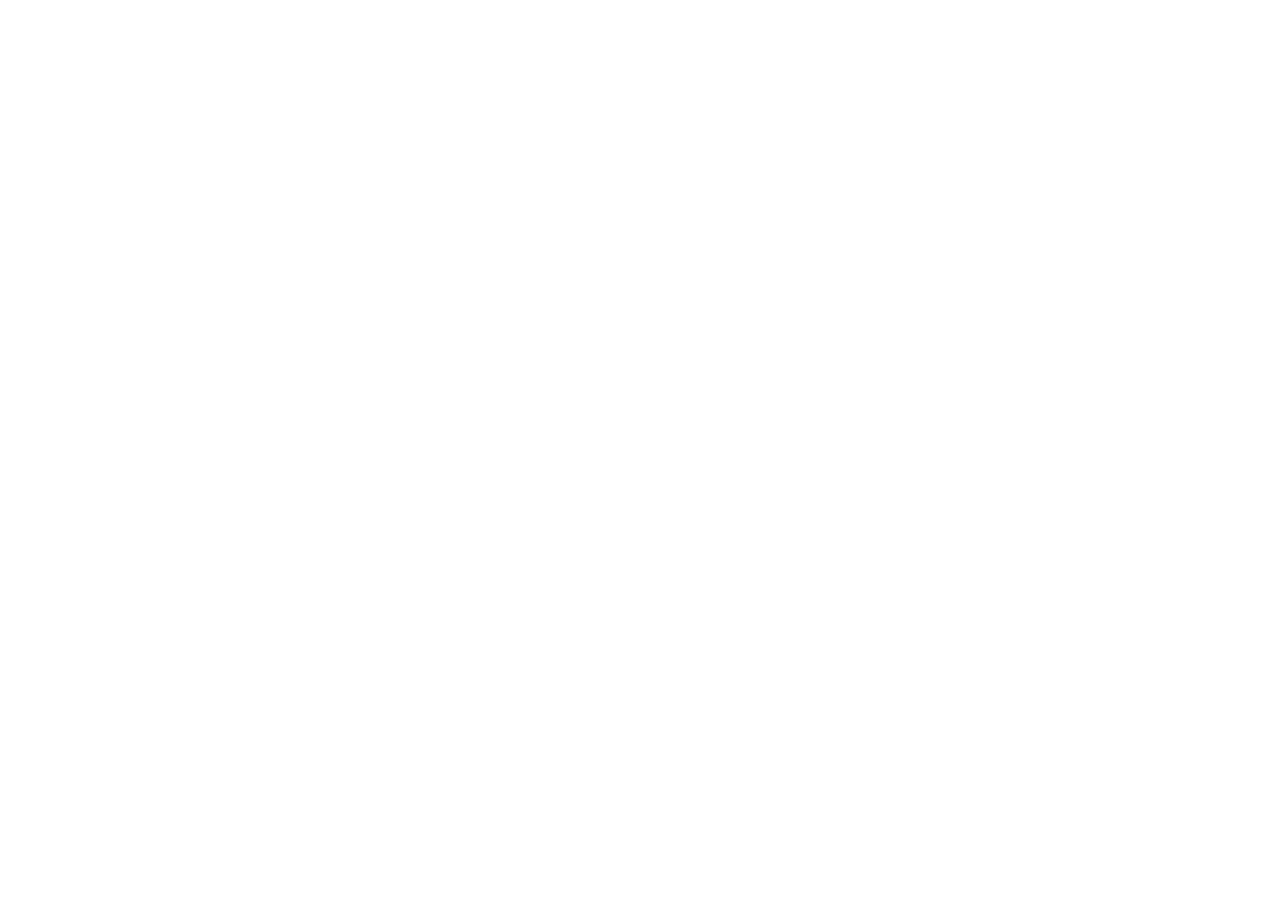
==== index.html @ fbf75b80 "google-search" ====
<!DOCTYPE HTML>
<html lang="en-US">
<head>
	<meta charset="UTF-8">
	<title></title>
</head>
<body>
	<div>
		<script>
  (function() {
    var cx = '001359933259954493681:gmsqgvmdep8';
    var gcse = document.createElement('script');
    gcse.type = 'text/javascript';
    gcse.async = true;
    gcse.src = (document.location.protocol == 'https:' ? 'https:' : 'http:') +
        '//www.google.com/cse/cse.js?cx=' + cx;
    var s = document.getElementsByTagName('script')[0];
    s.parentNode.insertBefore(gcse, s);
  })();
</script>
<gcse:search></gcse:search>
	</div>
</body>
</html>
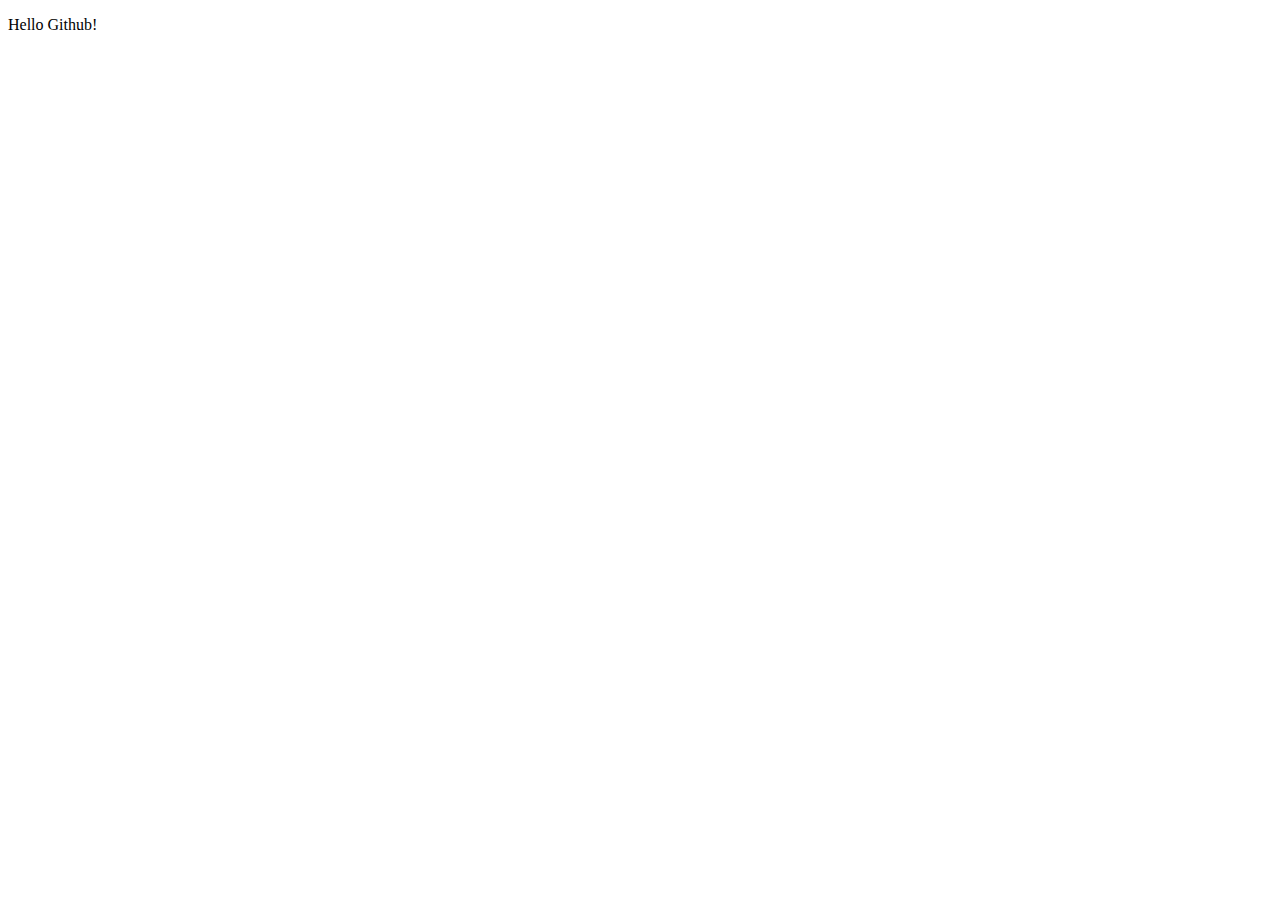
==== commit 23413a66: "Hello Github" ====
--- a/index.html
+++ b/index.html
@@ -20,5 +20,8 @@
 </script>
 <gcse:search></gcse:search>
 	</div>
+	<p>
+		Hello Github!
+	</p>
 </body>
 </html>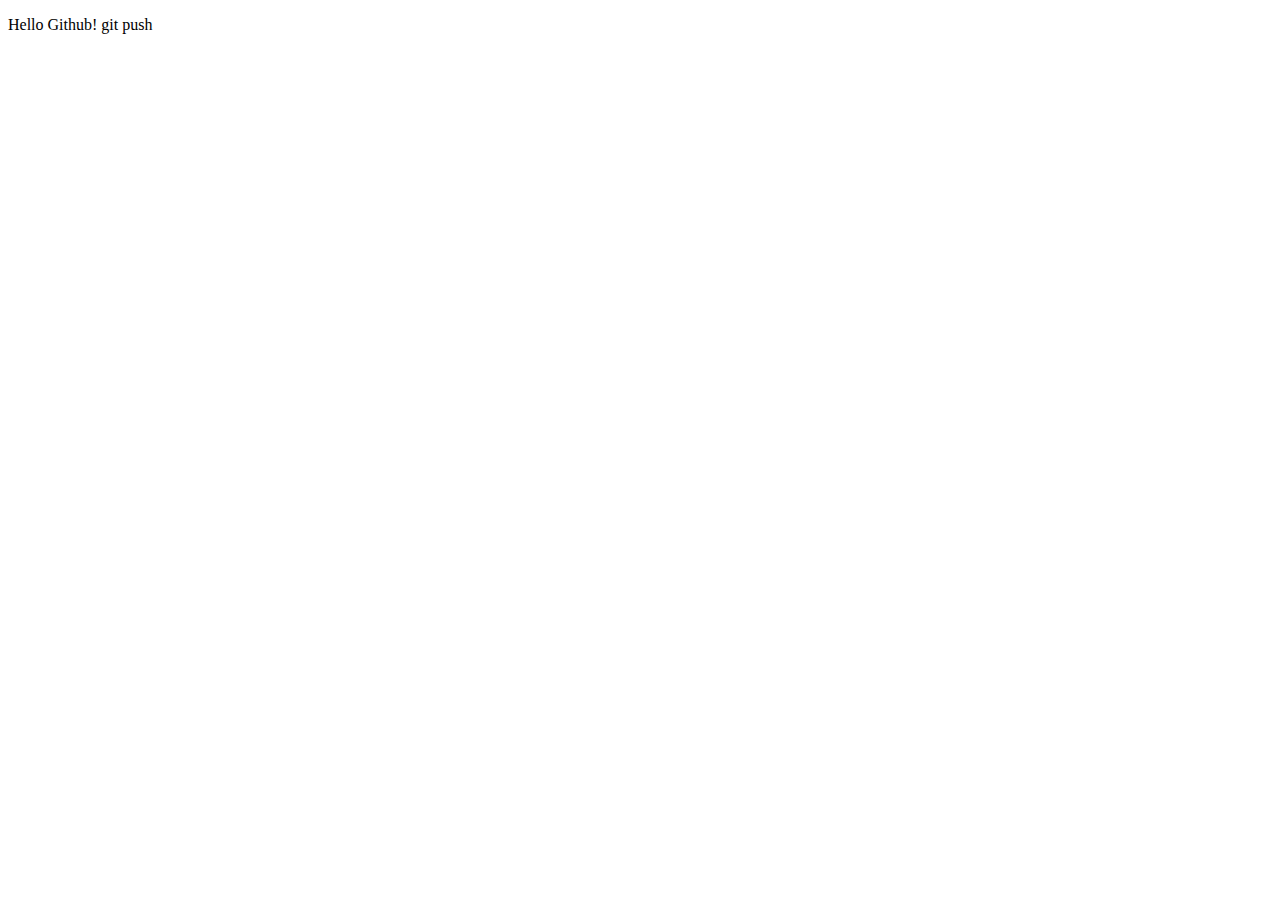
==== commit 53306f46: "git push" ====
--- a/index.html
+++ b/index.html
@@ -7,21 +7,22 @@
 <body>
 	<div>
 		<script>
-  (function() {
-    var cx = '001359933259954493681:gmsqgvmdep8';
-    var gcse = document.createElement('script');
-    gcse.type = 'text/javascript';
-    gcse.async = true;
-    gcse.src = (document.location.protocol == 'https:' ? 'https:' : 'http:') +
-        '//www.google.com/cse/cse.js?cx=' + cx;
-    var s = document.getElementsByTagName('script')[0];
-    s.parentNode.insertBefore(gcse, s);
-  })();
-</script>
-<gcse:search></gcse:search>
+		  (function() {
+		    var cx = '001359933259954493681:gmsqgvmdep8';
+		    var gcse = document.createElement('script');
+		    gcse.type = 'text/javascript';
+		    gcse.async = true;
+		    gcse.src = (document.location.protocol == 'https:' ? 'https:' : 'http:') +
+		        '//www.google.com/cse/cse.js?cx=' + cx;
+		    var s = document.getElementsByTagName('script')[0];
+		    s.parentNode.insertBefore(gcse, s);
+		  })();
+		</script>
+		<gcse:search></gcse:search>
 	</div>
 	<p>
 		Hello Github!
+		git push
 	</p>
 </body>
 </html>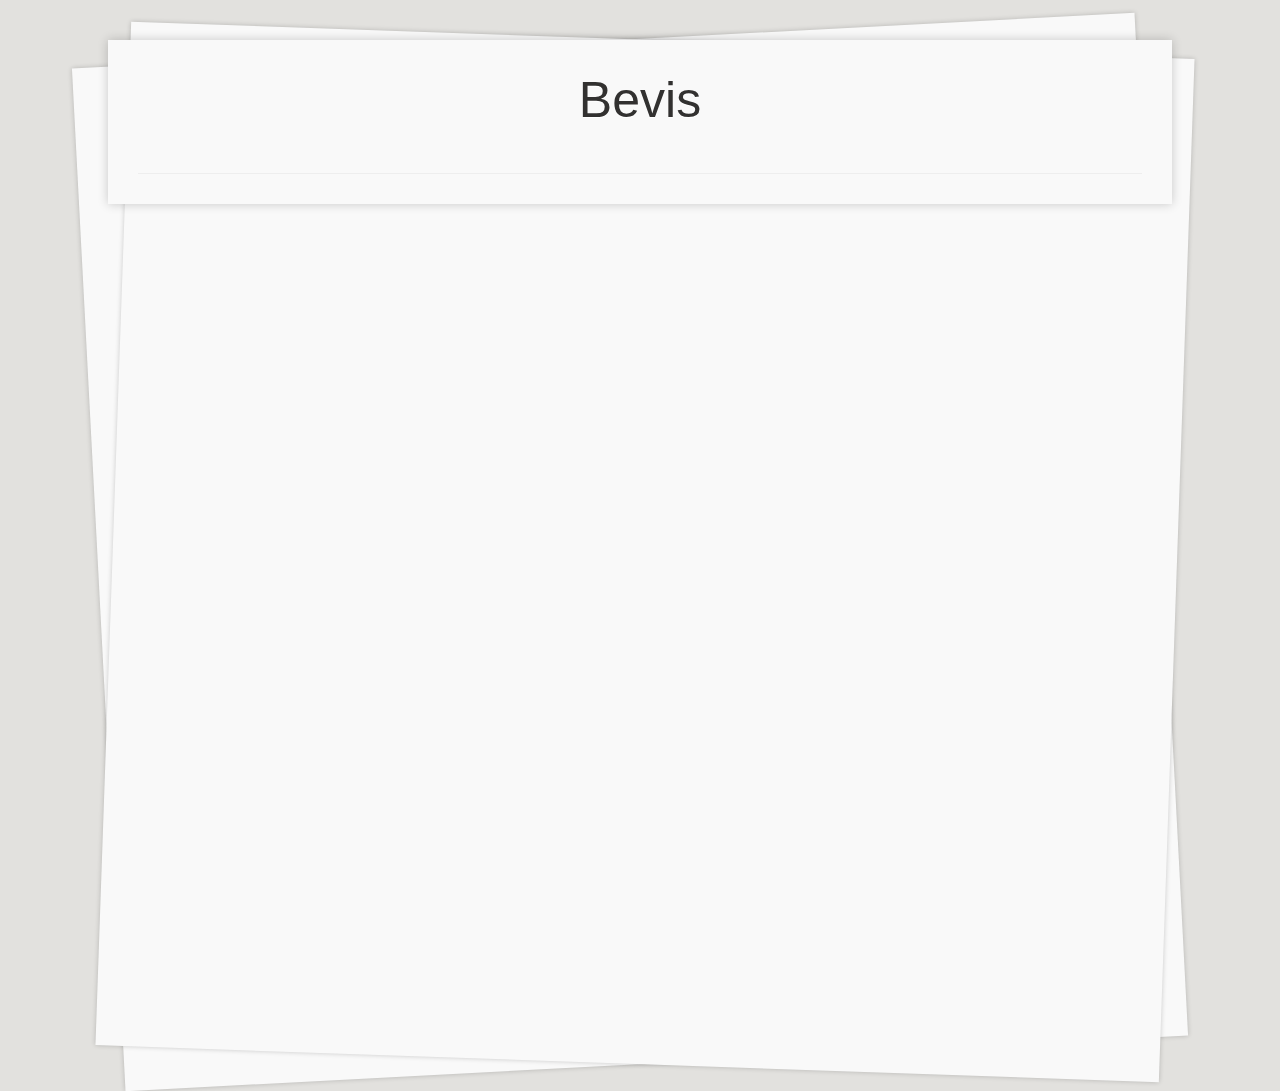
==== commit 3daf7ec2: "blog 1.0" ====
--- a/index.html
+++ b/index.html
@@ -2,27 +2,45 @@
 <html lang="en-US">
 <head>
 	<meta charset="UTF-8">
-	<title></title>
+	<!-- Author: BevisZheng -->
+	<meta name="author" content="BevisZheng">
+	<meta name="renderer" content="webkit">
+	<title>BevisZheng-少年不也来一发吗</title>
+	<meta name="description" content="BevisZheng's Blog">
+	<meta name="viewport" content="width=device-width, initial-scale=1.0, minimum-scale=1.0">
+	<link rel="stylesheet" href="css/global.css" type="text/css">
 </head>
 <body>
-	<div>
+	<div class="wrap">
+		<div id="papera" style="height: 1024px;"></div>
+		<div id="paperb" style="height: 1024px;"></div>
+		<!-- blog wrap-->
+		<div class="contentwrap">
+			<header class="tophead">
+				<h1>
+					<a href="index.html" title="首页">
+						<span data-hover="Bevis">
+							Bevis
+						</span>
+					</a>
+				</h1>
+			</header>
+		</div>
+	</div>
+	<!--<div>
 		<script>
 		  (function() {
 		    var cx = '001359933259954493681:gmsqgvmdep8';
 		    var gcse = document.createElement('script');
 		    gcse.type = 'text/javascript';
 		    gcse.async = true;
-		    gcse.src = (document.location.protocol == 'https:' ? 'https:' : 'http:') +
+		    gcse.src = (document.location.protocol == 'https:' ? 'https:' : 'https:') +
 		        '//www.google.com/cse/cse.js?cx=' + cx;
 		    var s = document.getElementsByTagName('script')[0];
 		    s.parentNode.insertBefore(gcse, s);
 		  })();
 		</script>
 		<gcse:search></gcse:search>
-	</div>
-	<p>
-		Hello Github!
-		git push
-	</p>
+	</div>-->
 </body>
 </html>--- a/css/global.css
+++ b/css/global.css
@@ -0,0 +1,125 @@
+/* 重置浏览器CSS */
+html{color:#000;}
+body,div,dl,dt,dd,ul,ol,li,h1,h2,h3,h4,h5,h6,pre,code,form,fieldset,legend,input,textarea,p,blockquote,th,td,hr,button,article,aside,details,figcaption,figure,footer,header,hgroup,menu,nav,section{margin:0;padding:0;}
+article,aside,details,figcaption,figure,footer,header,hgroup,menu,nav,section{display:block;}
+body,button,input,select,textarea{font-size:12px/1.5;}
+input,select,textarea{font-size:100%;}
+table{border-collapse:collapse;border-spacing:0;}
+th{text-align:inherit;}
+fieldset,img,a img{border:0;}
+iframe{display:block;}
+abbr,acronym{border:0;font-variant:normal;}
+del{text-decoration:line-through;}
+address,caption,cite,code,dfn,em,th,var {font-style:normal;font-weight:500;}
+ol,ul {list-style:none;}
+caption,th{text-align:left;}
+h1,h2,h3,h4,h5,h6{font-size:100%;font-weight:500;}
+q:before,q:after {content:'';}
+sup{vertical-align:text-top;}
+sub{vertical-align:text-bottom;}
+*:after,
+*::before {
+    -webkit-box-sizing: border-box;
+    -moz-box-sizing: border-box;
+    box-sizing: border-box;
+}
+
+.clearfix:after {visibility:hidden;display:block;font-size:0;content:" ";clear:both;height:0;}
+.clearfix{zoom:1;}
+body .hide{display:none;}
+.left,.right{display:inline;}
+.left{float:left;}
+.right{float:right;}
+
+a{color: #111; text-decoration: none;}
+/* layout css */
+body{
+	background-color: #e2e1de;
+}
+.wrap{
+	margin: 0 auto;
+	width: 1064px;
+	padding: 40px 0 60px;
+}
+#papera, #paperb,.contentwrap{
+	background-color: #F9F9F9;
+}
+#papera, #paperb{
+	width: 1064px;
+	max-height: 1024px; /*防止撑太开*/
+	position: absolute;
+	box-shadow: 0 0 5px rgba(0, 0, 0, 0.2);
+	-webkit-box-shadow: 0 0 5px rgba(0, 0, 0, 0.2);
+	-moz-box-shadow: 0 0 5px rgba(0, 0, 0, 0.2);
+	-ms-box-shadow: 0 0 5px rgba(0, 0, 0, 0.2);
+	-o-box-shadow: 0 0 5px rgba(0, 0, 0, 0.2);
+}
+#papera{
+	margin-left: -10px;
+	-webkit-transform: rotate(-3deg);
+	   -moz-transform: rotate(-3deg);
+	    -ms-transform: rotate(-3deg);
+	     -o-transform: rotate(-3deg);
+	        transform: rotate(-3deg);
+	z-index: -2;
+}
+#paperb{
+	margin-left: 5px;
+	-webkit-transform: rotate(2deg);
+	   -moz-transform: rotate(2deg);
+	    -ms-transform: rotate(2deg);
+	     -o-transform: rotate(2deg);
+	        transform: rotate(2deg);
+	z-index: -1;
+}
+.contentwrap{
+	width: 1004px;
+	padding: 30px;
+	box-shadow: 0 0 5px rgba(0, 0, 10, 0.2);
+	-webkit-box-shadow: 0 0 10px rgba(0, 0, 0, 0.2);
+	-moz-box-shadow: 0 0 10px rgba(0, 0, 0, 0.2);
+	-ms-box-shadow: 0 0 10px rgba(0, 0, 0, 0.2);
+	-o-box-shadow: 0 0 10px rgba(0, 0, 0, 0.2); 
+}
+
+/* tophead css */
+.tophead{
+	padding-bottom: 30px;
+	text-align: center;
+	border-bottom: 1px solid #eee;
+	text-shadow: 0 1px 0 #fff;
+}
+.tophead h1{
+	font: 50px/1.2em "Hiragino Sans GB","Microsoft YaHei",\5FAE\8F6F\96C5\9ED1,tahoma,arial,simsun,\5B8B\4F53;
+}
+.tophead h1 a{
+	display: inline-block;
+	color: #323130;
+	overflow: hidden;
+}
+.tophead h1 a span{
+	position: relative;
+	display: inline-block;
+	-webkit-transition: -webkit-transform 0.3s;
+	   -moz-transition: -moz-transform 0.3s;
+	    -ms-transition: -ms-transform 0.3s;
+	     -o-transition: -o-transform 0.3s;
+	        transition: transform 0.3s;
+}
+.tophead h1 a:hover,.tophead h1 a:focus{
+	background-color: #fff;
+	border-bottom:1px solid #e4e0da;
+}
+.tophead h1 a:hover span,.tophead h1 a:focus span{
+	-webkit-transform: translateY(-100%);
+	-moz-transform: translateY(-100%);
+	transform: translateY(-100%);
+}
+.tophead h1 a span::before{
+	position: absolute;
+	top: 100%;
+	content: attr(data-hover);
+	-webkit-transform: translate3d(0,0,0);
+	-moz-transform: translate3d(0,0,0);
+	transform: translate3d(0,0,0);
+}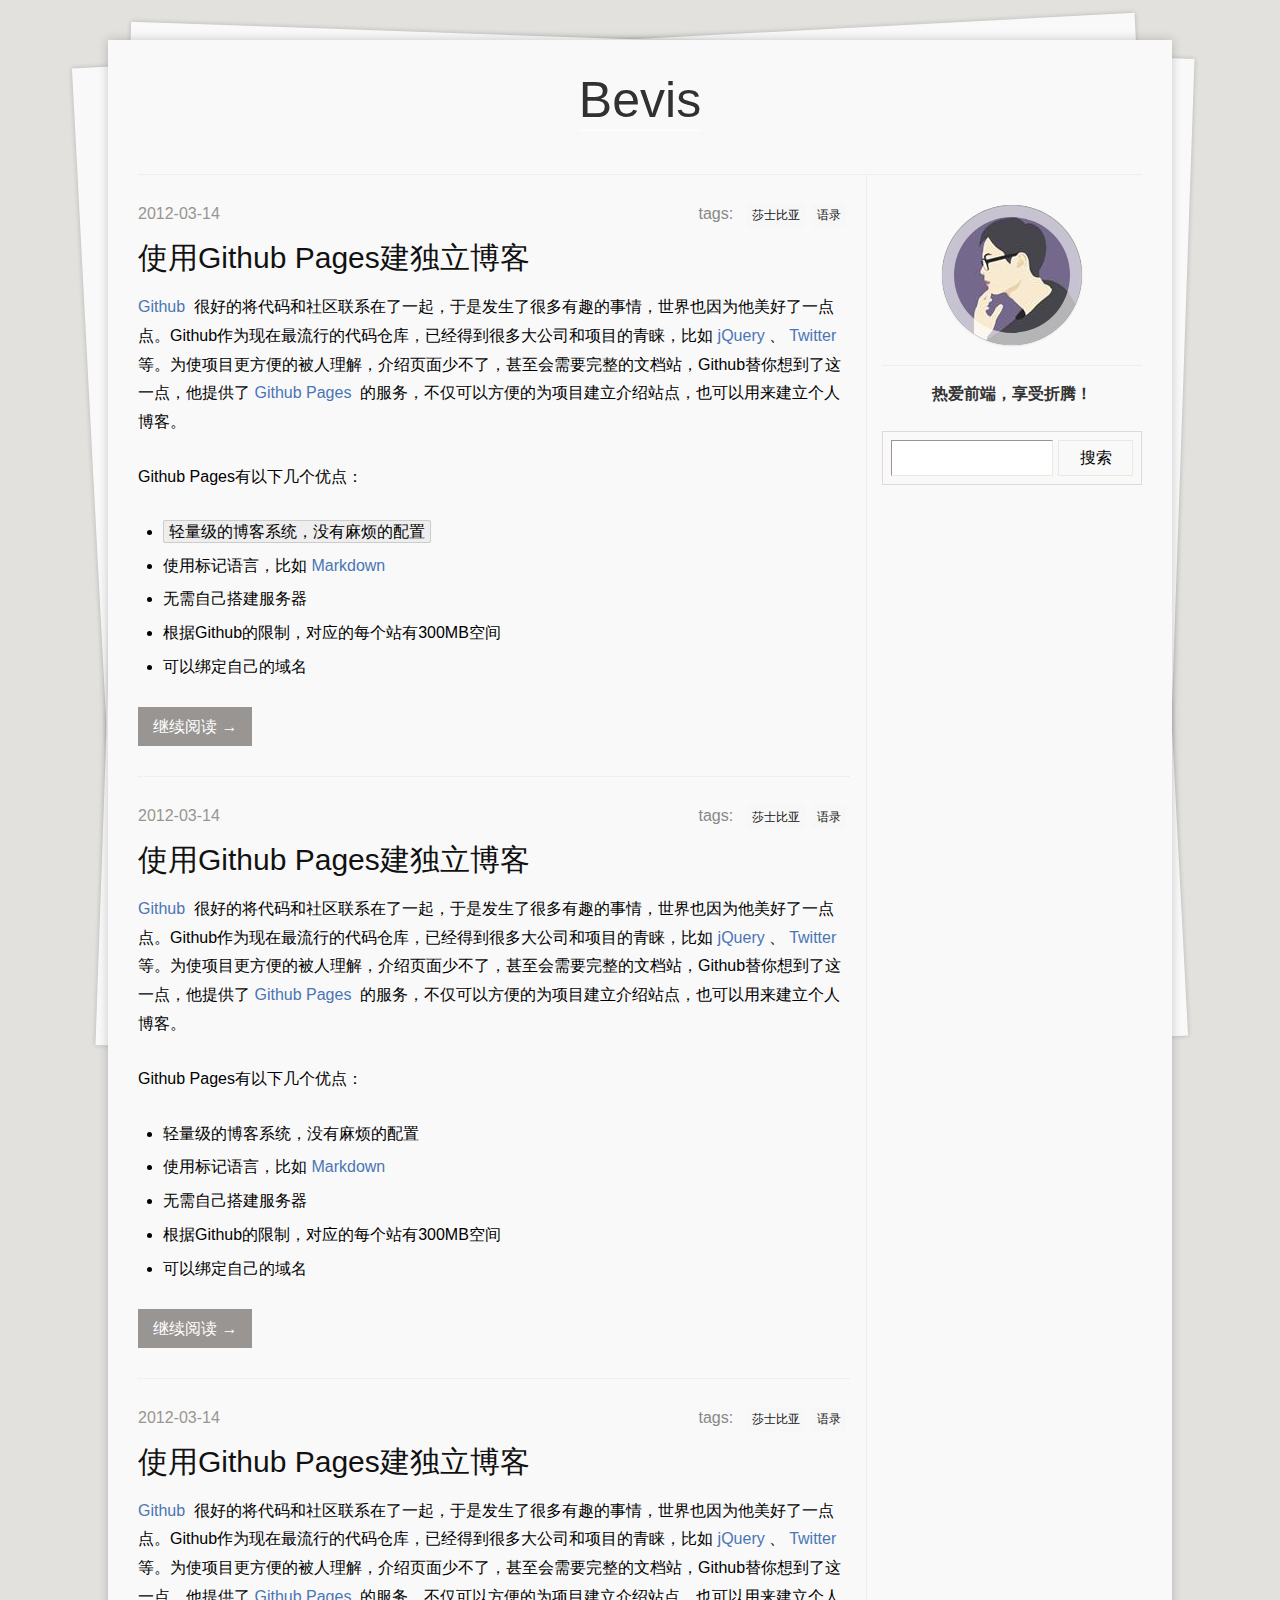
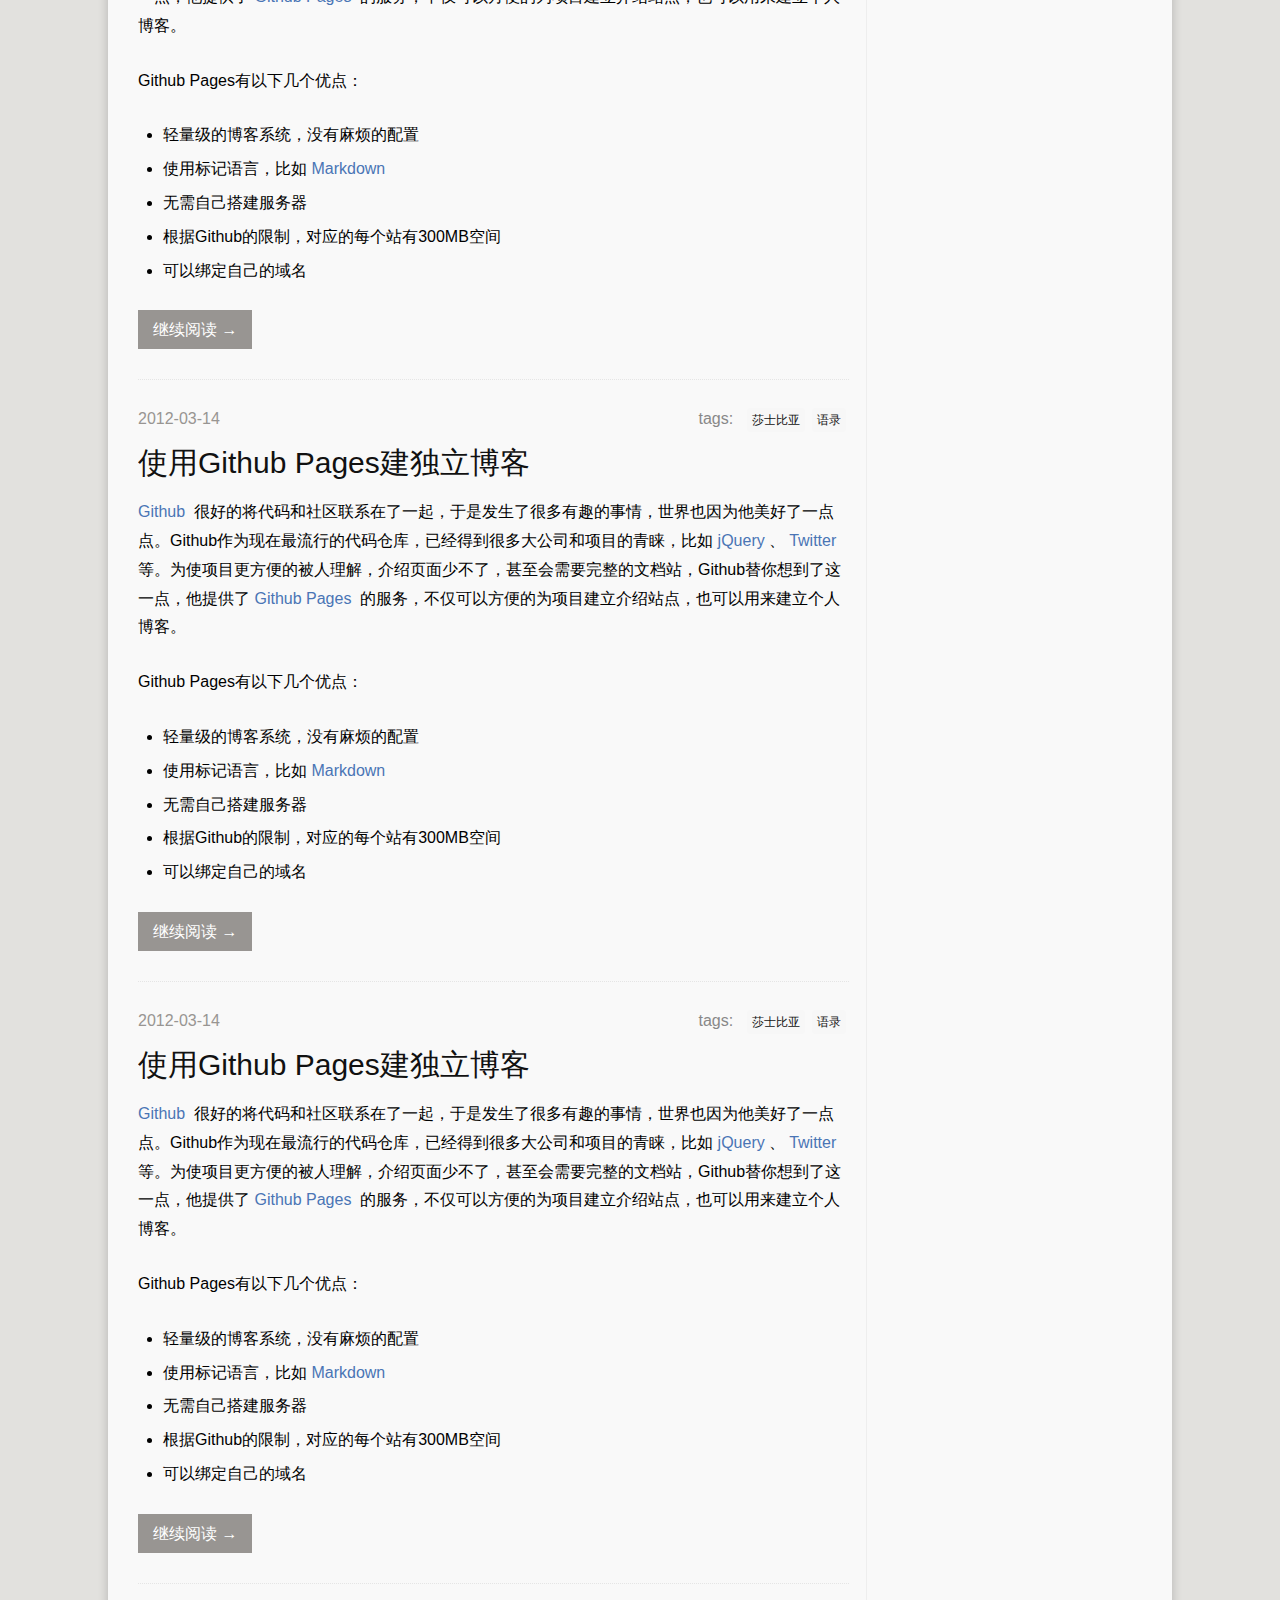
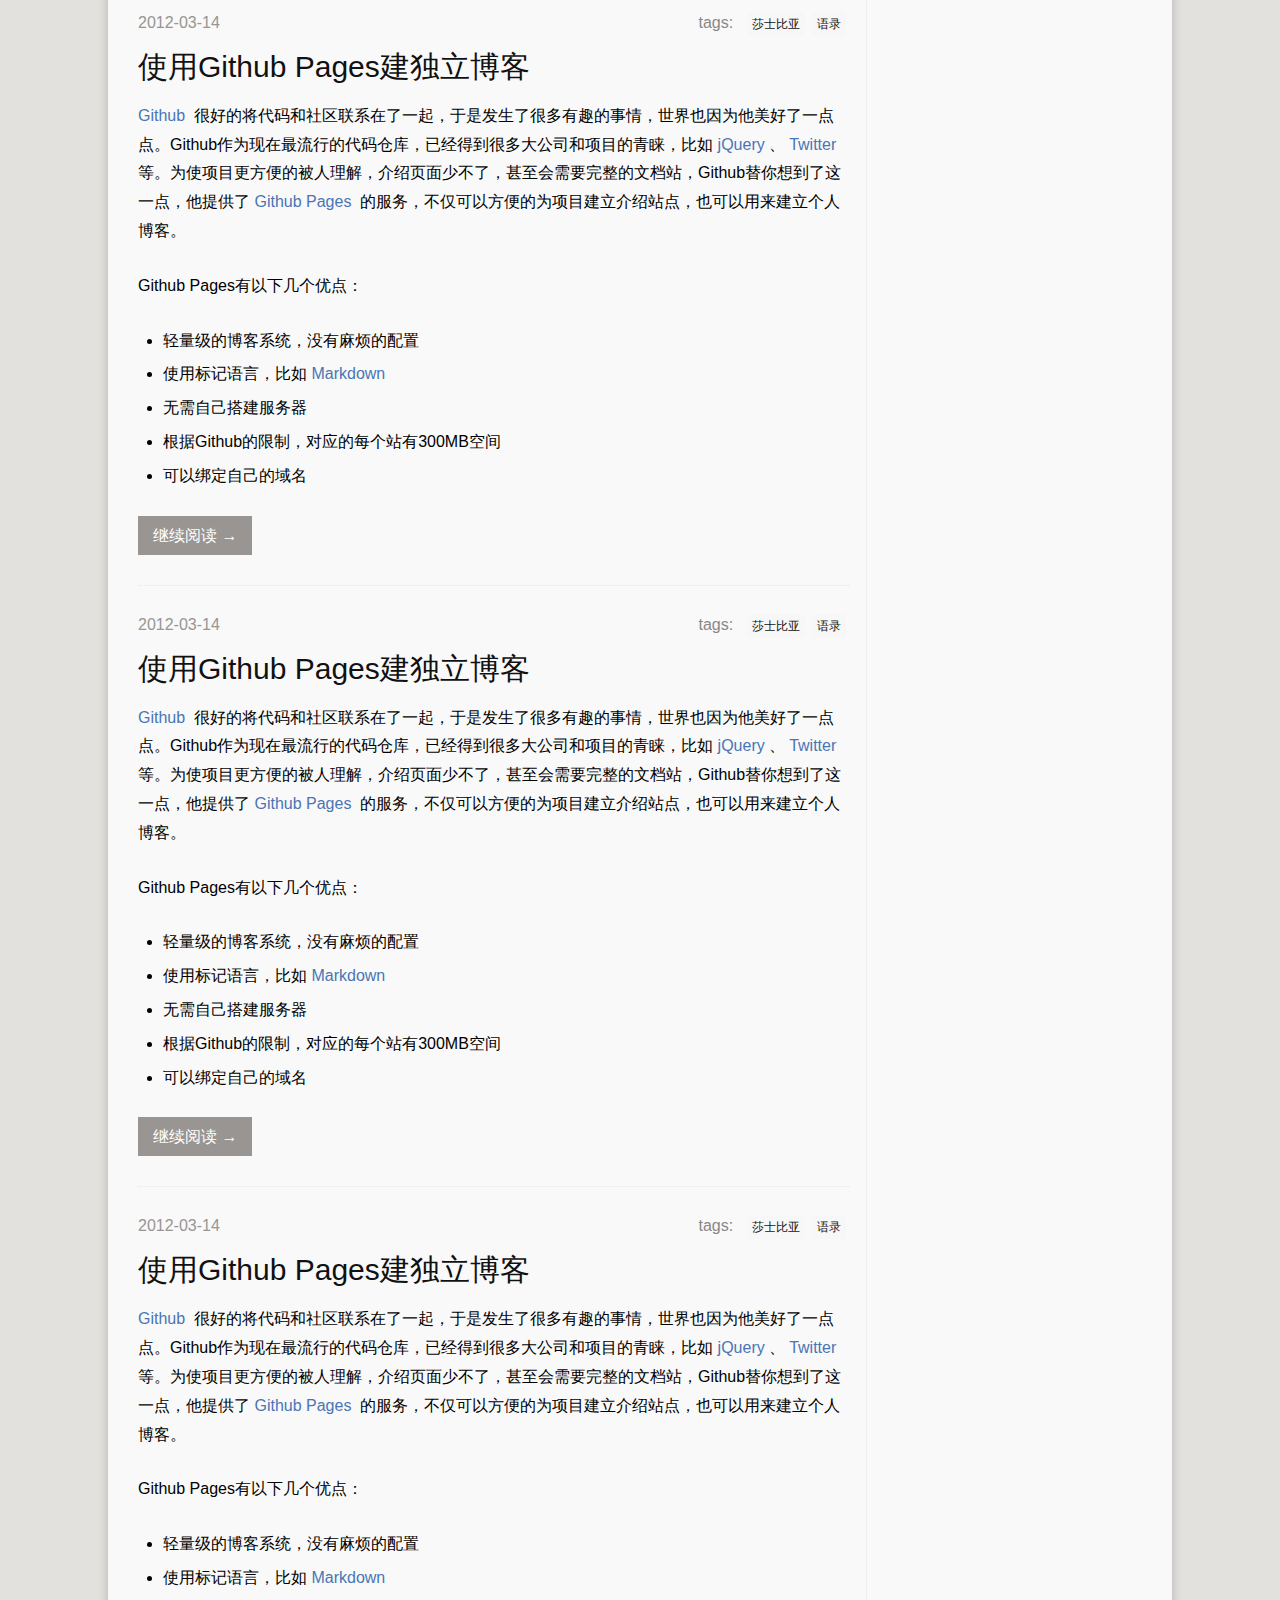
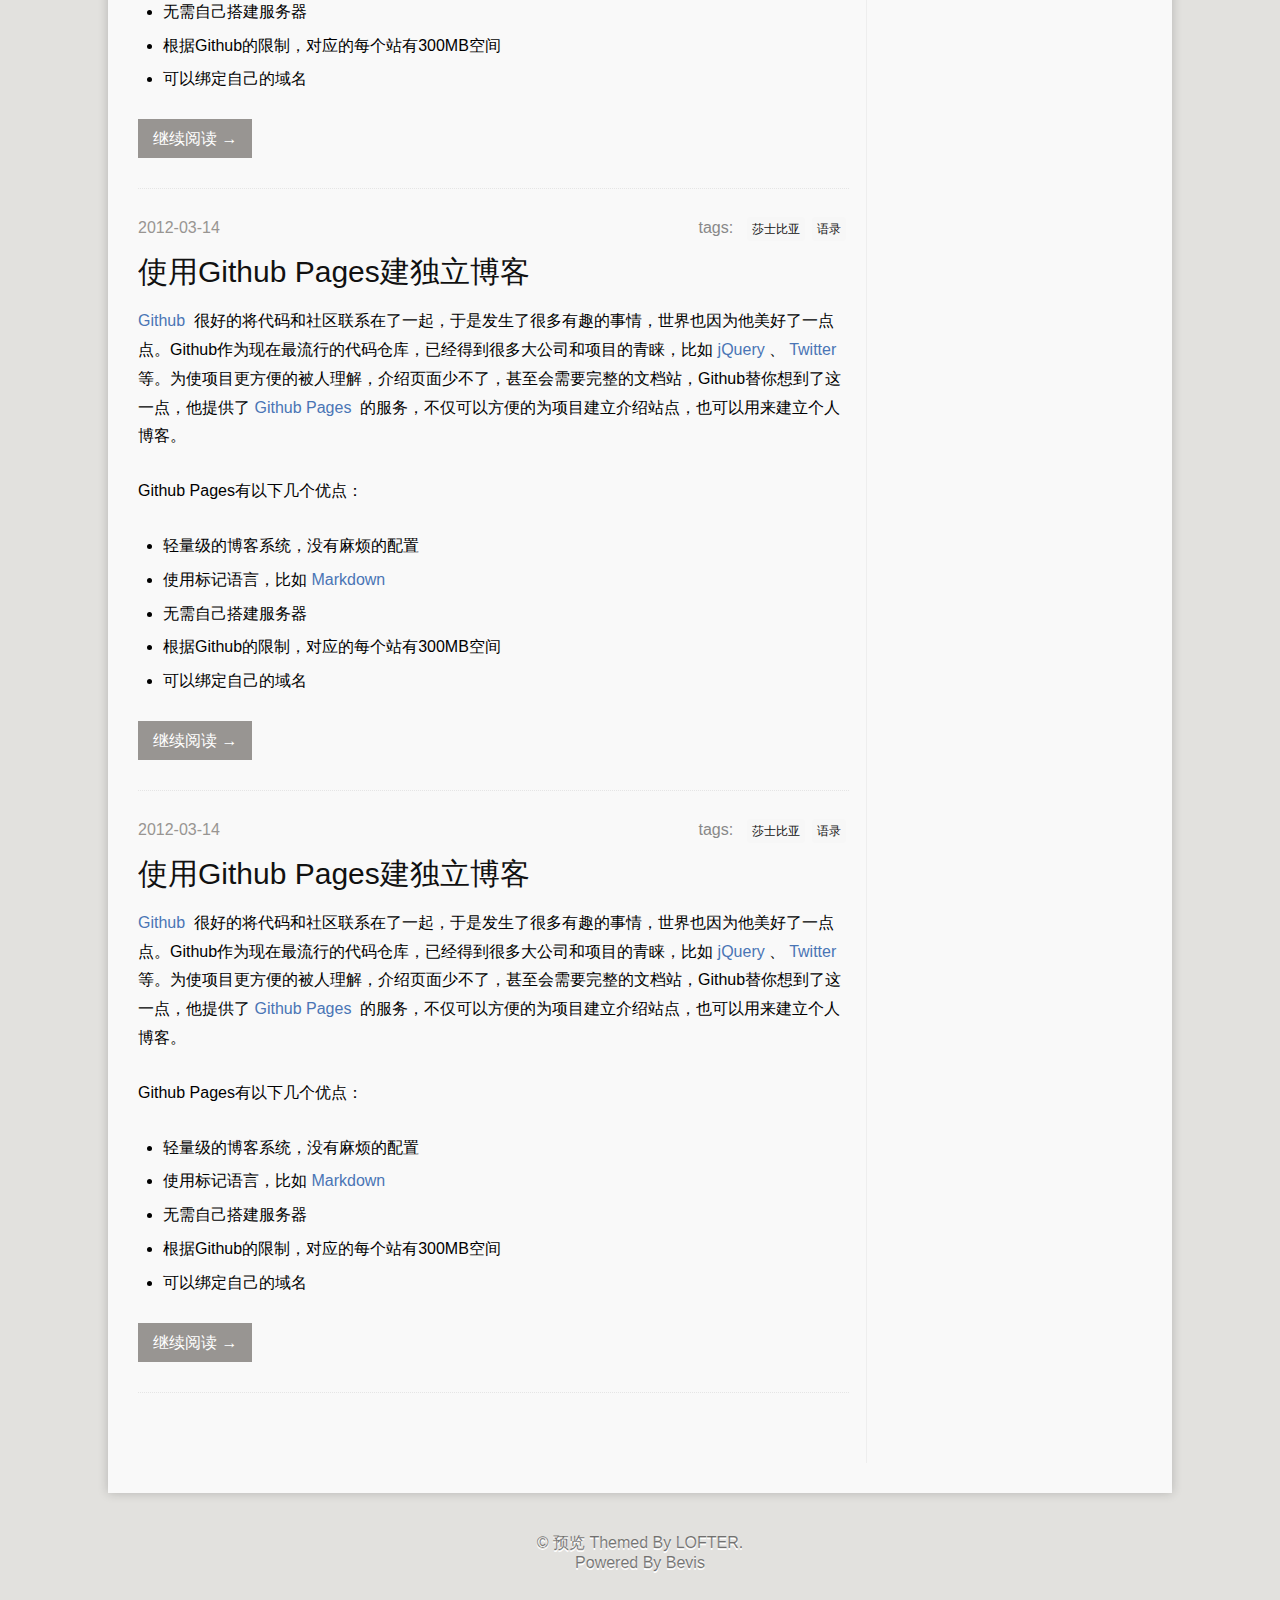
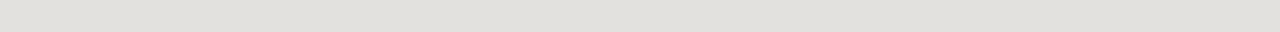
==== commit 3ec5beb9: "2014.3.5" ====
--- a/index.html
+++ b/index.html
@@ -25,7 +25,441 @@
 					</a>
 				</h1>
 			</header>
+			<!-- 页面主体 -->
+			<section>
+				<!-- 侧边 -->
+				<aside class="rside">
+					<div class="mabout">
+						<div class="ch-item">
+							<div class="ch-info">
+								<h3>Bevis</h3>
+								<p>
+									FrontEnd
+									<a href="http://github.com/BevisZheng">View on Github</a>
+								</p>
+							</div>
+						</div>
+						<div class="mtxt">
+							<p>热爱前端，享受折腾！</p>
+						</div>
+					</div>
+					<div class="searchbox">
+						<form action="#" method="get">
+							<input type="text" name="q">
+							<button type="submit">搜索</button>
+						</form>
+					</div>
+				</aside>
+				<!--文章区-->
+				<div class="articlewrap">
+					<article class="marticle">
+						<header>
+							<div class="time">
+								<p class="tagsbox">
+									tags: &nbsp;
+									<a href="#" class="tags">莎士比亚</a>
+									<a href="#" class="tags">语录</a>
+								</p>
+								<span>2012-03-14</span>
+							</div>
+							<h1>
+								<a href="#">使用Github Pages建独立博客</a>
+							</h1>
+						</header>
+						<div class="acontent">
+							<p>
+								<a href="http://github.com/" title="Github" target="_blank" class="external">Github</a>
+								很好的将代码和社区联系在了一起，于是发生了很多有趣的事情，世界也因为他美好了一点点。Github作为现在最流行的代码仓库，已经得到很多大公司和项目的青睐，比如
+								<a href="https://github.com/jquery/jquery" title="jQuery@github" target="_blank" class="external">jQuery</a>、
+								<a href="https://github.com/twitter/bootstrap" title="Twitter@github" target="_blank" class="external">Twitter</a>
+								等。为使项目更方便的被人理解，介绍页面少不了，甚至会需要完整的文档站，Github替你想到了这一点，他提供了
+								<a href="http://pages.github.com/" title="Github Pages" target="_blank" class="external">Github Pages</a>
+								的服务，不仅可以方便的为项目建立介绍站点，也可以用来建立个人博客。
+							</p>
+							<p>Github Pages有以下几个优点：</p>
+							<ul class="disc">
+							    <li>
+							    	<code>轻量级的博客系统，没有麻烦的配置</code>
+							    </li>
+							    <li>
+							    	使用标记语言，比如
+							    	<a href="http://markdown.tw/" target="_blank" class="external">Markdown</a>
+							    </li>
+							    <li>无需自己搭建服务器</li>
+							    <li>根据Github的限制，对应的每个站有300MB空间</li>
+							    <li>可以绑定自己的域名</li>
+							</ul>
+							<span class="continueread">
+								<a href="#">继续阅读 <span class="rjiantou">→</span></a>
+							</span>
+						</div>
+					</article>
+					<article class="marticle">
+						<header>
+							<div class="time">
+								<p class="tagsbox">
+									tags: &nbsp;
+									<a href="#" class="tags">莎士比亚</a>
+									<a href="#" class="tags">语录</a>
+								</p>
+								<span>2012-03-14</span>
+							</div>
+							<h1>
+								<a href="#">使用Github Pages建独立博客</a>
+							</h1>
+						</header>
+						<div class="acontent">
+							<p>
+								<a href="http://github.com/" title="Github" target="_blank" class="external">Github</a>
+								很好的将代码和社区联系在了一起，于是发生了很多有趣的事情，世界也因为他美好了一点点。Github作为现在最流行的代码仓库，已经得到很多大公司和项目的青睐，比如
+								<a href="https://github.com/jquery/jquery" title="jQuery@github" target="_blank" class="external">jQuery</a>、
+								<a href="https://github.com/twitter/bootstrap" title="Twitter@github" target="_blank" class="external">Twitter</a>
+								等。为使项目更方便的被人理解，介绍页面少不了，甚至会需要完整的文档站，Github替你想到了这一点，他提供了
+								<a href="http://pages.github.com/" title="Github Pages" target="_blank" class="external">Github Pages</a>
+								的服务，不仅可以方便的为项目建立介绍站点，也可以用来建立个人博客。
+							</p>
+							<p>Github Pages有以下几个优点：</p>
+							<ul class="disc">
+							    <li>轻量级的博客系统，没有麻烦的配置</li>
+							    <li>
+							    	使用标记语言，比如
+							    	<a href="http://markdown.tw/" target="_blank" class="external">Markdown</a>
+							    </li>
+							    <li>无需自己搭建服务器</li>
+							    <li>根据Github的限制，对应的每个站有300MB空间</li>
+							    <li>可以绑定自己的域名</li>
+							</ul>
+							<span class="continueread">
+								<a href="#">继续阅读 →</a>
+							</span>
+						</div>
+					</article>
+					<article class="marticle">
+						<header>
+							<div class="time">
+								<p class="tagsbox">
+									tags: &nbsp;
+									<a href="#" class="tags">莎士比亚</a>
+									<a href="#" class="tags">语录</a>
+								</p>
+								<span>2012-03-14</span>
+							</div>
+							<h1>
+								<a href="#">使用Github Pages建独立博客</a>
+							</h1>
+						</header>
+						<div class="acontent">
+							<p>
+								<a href="http://github.com/" title="Github" target="_blank" class="external">Github</a>
+								很好的将代码和社区联系在了一起，于是发生了很多有趣的事情，世界也因为他美好了一点点。Github作为现在最流行的代码仓库，已经得到很多大公司和项目的青睐，比如
+								<a href="https://github.com/jquery/jquery" title="jQuery@github" target="_blank" class="external">jQuery</a>、
+								<a href="https://github.com/twitter/bootstrap" title="Twitter@github" target="_blank" class="external">Twitter</a>
+								等。为使项目更方便的被人理解，介绍页面少不了，甚至会需要完整的文档站，Github替你想到了这一点，他提供了
+								<a href="http://pages.github.com/" title="Github Pages" target="_blank" class="external">Github Pages</a>
+								的服务，不仅可以方便的为项目建立介绍站点，也可以用来建立个人博客。
+							</p>
+							<p>Github Pages有以下几个优点：</p>
+							<ul class="disc">
+							    <li>轻量级的博客系统，没有麻烦的配置</li>
+							    <li>
+							    	使用标记语言，比如
+							    	<a href="http://markdown.tw/" target="_blank" class="external">Markdown</a>
+							    </li>
+							    <li>无需自己搭建服务器</li>
+							    <li>根据Github的限制，对应的每个站有300MB空间</li>
+							    <li>可以绑定自己的域名</li>
+							</ul>
+							<span class="continueread">
+								<a href="#">继续阅读 →</a>
+							</span>
+						</div>
+					</article>
+					<article class="marticle">
+						<header>
+							<div class="time">
+								<p class="tagsbox">
+									tags: &nbsp;
+									<a href="#" class="tags">莎士比亚</a>
+									<a href="#" class="tags">语录</a>
+								</p>
+								<span>2012-03-14</span>
+							</div>
+							<h1>
+								<a href="#">使用Github Pages建独立博客</a>
+							</h1>
+						</header>
+						<div class="acontent">
+							<p>
+								<a href="http://github.com/" title="Github" target="_blank" class="external">Github</a>
+								很好的将代码和社区联系在了一起，于是发生了很多有趣的事情，世界也因为他美好了一点点。Github作为现在最流行的代码仓库，已经得到很多大公司和项目的青睐，比如
+								<a href="https://github.com/jquery/jquery" title="jQuery@github" target="_blank" class="external">jQuery</a>、
+								<a href="https://github.com/twitter/bootstrap" title="Twitter@github" target="_blank" class="external">Twitter</a>
+								等。为使项目更方便的被人理解，介绍页面少不了，甚至会需要完整的文档站，Github替你想到了这一点，他提供了
+								<a href="http://pages.github.com/" title="Github Pages" target="_blank" class="external">Github Pages</a>
+								的服务，不仅可以方便的为项目建立介绍站点，也可以用来建立个人博客。
+							</p>
+							<p>Github Pages有以下几个优点：</p>
+							<ul class="disc">
+							    <li>轻量级的博客系统，没有麻烦的配置</li>
+							    <li>使用标记语言，比如
+							    	<a href="http://markdown.tw/" target="_blank" class="external">Markdown</a>
+							    </li>
+							    <li>无需自己搭建服务器</li>
+							    <li>根据Github的限制，对应的每个站有300MB空间</li>
+							    <li>可以绑定自己的域名</li>
+							</ul>
+							<span class="continueread">
+								<a href="#">继续阅读 →</a>
+							</span>
+						</div>
+					</article>
+					<article class="marticle">
+						<header>
+							<div class="time">
+								<p class="tagsbox">
+									tags: &nbsp;
+									<a href="#" class="tags">莎士比亚</a>
+									<a href="#" class="tags">语录</a>
+								</p>
+								<span>2012-03-14</span>
+							</div>
+							<h1>
+								<a href="#">使用Github Pages建独立博客</a>
+							</h1>
+						</header>
+						<div class="acontent">
+							<p>
+								<a href="http://github.com/" title="Github" target="_blank" class="external">Github</a>
+								很好的将代码和社区联系在了一起，于是发生了很多有趣的事情，世界也因为他美好了一点点。Github作为现在最流行的代码仓库，已经得到很多大公司和项目的青睐，比如
+								<a href="https://github.com/jquery/jquery" title="jQuery@github" target="_blank" class="external">jQuery</a>、
+								<a href="https://github.com/twitter/bootstrap" title="Twitter@github" target="_blank" class="external">Twitter</a>
+								等。为使项目更方便的被人理解，介绍页面少不了，甚至会需要完整的文档站，Github替你想到了这一点，他提供了
+								<a href="http://pages.github.com/" title="Github Pages" target="_blank" class="external">Github Pages</a>
+								的服务，不仅可以方便的为项目建立介绍站点，也可以用来建立个人博客。
+							</p>
+							<p>Github Pages有以下几个优点：</p>
+							<ul class="disc">
+							    <li>轻量级的博客系统，没有麻烦的配置</li>
+							    <li>使用标记语言，比如
+							    	<a href="http://markdown.tw/" target="_blank" class="external">Markdown</a>
+							    </li>
+							    <li>无需自己搭建服务器</li>
+							    <li>根据Github的限制，对应的每个站有300MB空间</li>
+							    <li>可以绑定自己的域名</li>
+							</ul>
+							<span class="continueread">
+								<a href="#">继续阅读 →</a>
+							</span>
+						</div>
+					</article>
+					<article class="marticle">
+						<header>
+							<div class="time">
+								<p class="tagsbox">
+									tags: &nbsp;
+									<a href="#" class="tags">莎士比亚</a>
+									<a href="#" class="tags">语录</a>
+								</p>
+								<span>2012-03-14</span>
+							</div>
+							<h1>
+								<a href="#">使用Github Pages建独立博客</a>
+							</h1>
+						</header>
+						<div class="acontent">
+							<p>
+								<a href="http://github.com/" title="Github" target="_blank" class="external">Github</a>
+								很好的将代码和社区联系在了一起，于是发生了很多有趣的事情，世界也因为他美好了一点点。Github作为现在最流行的代码仓库，已经得到很多大公司和项目的青睐，比如
+								<a href="https://github.com/jquery/jquery" title="jQuery@github" target="_blank" class="external">jQuery</a>、
+								<a href="https://github.com/twitter/bootstrap" title="Twitter@github" target="_blank" class="external">Twitter</a>
+								等。为使项目更方便的被人理解，介绍页面少不了，甚至会需要完整的文档站，Github替你想到了这一点，他提供了
+								<a href="http://pages.github.com/" title="Github Pages" target="_blank" class="external">Github Pages</a>
+								的服务，不仅可以方便的为项目建立介绍站点，也可以用来建立个人博客。
+							</p>
+							<p>Github Pages有以下几个优点：</p>
+							<ul class="disc">
+							    <li>轻量级的博客系统，没有麻烦的配置</li>
+							    <li>使用标记语言，比如
+							    	<a href="http://markdown.tw/" target="_blank" class="external">Markdown</a>
+							    </li>
+							    <li>无需自己搭建服务器</li>
+							    <li>根据Github的限制，对应的每个站有300MB空间</li>
+							    <li>可以绑定自己的域名</li>
+							</ul>
+							<span class="continueread">
+								<a href="#">继续阅读 →</a>
+							</span>
+						</div>
+					</article>
+					<article class="marticle">
+						<header>
+							<div class="time">
+								<p class="tagsbox">
+									tags: &nbsp;
+									<a href="#" class="tags">莎士比亚</a>
+									<a href="#" class="tags">语录</a>
+								</p>
+								<span>2012-03-14</span>
+							</div>
+							<h1>
+								<a href="#">使用Github Pages建独立博客</a>
+							</h1>
+						</header>
+						<div class="acontent">
+							<p>
+								<a href="http://github.com/" title="Github" target="_blank" class="external">Github</a>
+								很好的将代码和社区联系在了一起，于是发生了很多有趣的事情，世界也因为他美好了一点点。Github作为现在最流行的代码仓库，已经得到很多大公司和项目的青睐，比如
+								<a href="https://github.com/jquery/jquery" title="jQuery@github" target="_blank" class="external">jQuery</a>、
+								<a href="https://github.com/twitter/bootstrap" title="Twitter@github" target="_blank" class="external">Twitter</a>
+								等。为使项目更方便的被人理解，介绍页面少不了，甚至会需要完整的文档站，Github替你想到了这一点，他提供了
+								<a href="http://pages.github.com/" title="Github Pages" target="_blank" class="external">Github Pages</a>
+								的服务，不仅可以方便的为项目建立介绍站点，也可以用来建立个人博客。
+							</p>
+							<p>Github Pages有以下几个优点：</p>
+							<ul class="disc">
+							    <li>轻量级的博客系统，没有麻烦的配置</li>
+							    <li>使用标记语言，比如
+							    	<a href="http://markdown.tw/" target="_blank" class="external">Markdown</a>
+							    </li>
+							    <li>无需自己搭建服务器</li>
+							    <li>根据Github的限制，对应的每个站有300MB空间</li>
+							    <li>可以绑定自己的域名</li>
+							</ul>
+							<span class="continueread">
+								<a href="#">继续阅读 →</a>
+							</span>
+						</div>
+					</article>
+					<article class="marticle">
+						<header>
+							<div class="time">
+								<p class="tagsbox">
+									tags: &nbsp;
+									<a href="#" class="tags">莎士比亚</a>
+									<a href="#" class="tags">语录</a>
+								</p>
+								<span>2012-03-14</span>
+							</div>
+							<h1>
+								<a href="#">使用Github Pages建独立博客</a>
+							</h1>
+						</header>
+						<div class="acontent">
+							<p>
+								<a href="http://github.com/" title="Github" target="_blank" class="external">Github</a>
+								很好的将代码和社区联系在了一起，于是发生了很多有趣的事情，世界也因为他美好了一点点。Github作为现在最流行的代码仓库，已经得到很多大公司和项目的青睐，比如
+								<a href="https://github.com/jquery/jquery" title="jQuery@github" target="_blank" class="external">jQuery</a>、
+								<a href="https://github.com/twitter/bootstrap" title="Twitter@github" target="_blank" class="external">Twitter</a>
+								等。为使项目更方便的被人理解，介绍页面少不了，甚至会需要完整的文档站，Github替你想到了这一点，他提供了
+								<a href="http://pages.github.com/" title="Github Pages" target="_blank" class="external">Github Pages</a>
+								的服务，不仅可以方便的为项目建立介绍站点，也可以用来建立个人博客。
+							</p>
+							<p>Github Pages有以下几个优点：</p>
+							<ul class="disc">
+							    <li>轻量级的博客系统，没有麻烦的配置</li>
+							    <li>使用标记语言，比如
+							    	<a href="http://markdown.tw/" target="_blank" class="external">Markdown</a>
+							    </li>
+							    <li>无需自己搭建服务器</li>
+							    <li>根据Github的限制，对应的每个站有300MB空间</li>
+							    <li>可以绑定自己的域名</li>
+							</ul>
+							<span class="continueread">
+								<a href="#">继续阅读 →</a>
+							</span>
+						</div>
+					</article>
+					<article class="marticle">
+						<header>
+							<div class="time">
+								<p class="tagsbox">
+									tags: &nbsp;
+									<a href="#" class="tags">莎士比亚</a>
+									<a href="#" class="tags">语录</a>
+								</p>
+								<span>2012-03-14</span>
+							</div>
+							<h1>
+								<a href="#">使用Github Pages建独立博客</a>
+							</h1>
+						</header>
+						<div class="acontent">
+							<p>
+								<a href="http://github.com/" title="Github" target="_blank" class="external">Github</a>
+								很好的将代码和社区联系在了一起，于是发生了很多有趣的事情，世界也因为他美好了一点点。Github作为现在最流行的代码仓库，已经得到很多大公司和项目的青睐，比如
+								<a href="https://github.com/jquery/jquery" title="jQuery@github" target="_blank" class="external">jQuery</a>、
+								<a href="https://github.com/twitter/bootstrap" title="Twitter@github" target="_blank" class="external">Twitter</a>
+								等。为使项目更方便的被人理解，介绍页面少不了，甚至会需要完整的文档站，Github替你想到了这一点，他提供了
+								<a href="http://pages.github.com/" title="Github Pages" target="_blank" class="external">Github Pages</a>
+								的服务，不仅可以方便的为项目建立介绍站点，也可以用来建立个人博客。
+							</p>
+							<p>Github Pages有以下几个优点：</p>
+							<ul class="disc">
+							    <li>轻量级的博客系统，没有麻烦的配置</li>
+							    <li>使用标记语言，比如
+							    	<a href="http://markdown.tw/" target="_blank" class="external">Markdown</a>
+							    </li>
+							    <li>无需自己搭建服务器</li>
+							    <li>根据Github的限制，对应的每个站有300MB空间</li>
+							    <li>可以绑定自己的域名</li>
+							</ul>
+							<span class="continueread">
+								<a href="#">继续阅读 →</a>
+							</span>
+						</div>
+					</article>
+					<article class="marticle">
+						<header>
+							<div class="time">
+								<p class="tagsbox">
+									tags: &nbsp;
+									<a href="#" class="tags">莎士比亚</a>
+									<a href="#" class="tags">语录</a>
+								</p>
+								<span>2012-03-14</span>
+							</div>
+							<h1>
+								<a href="#">使用Github Pages建独立博客</a>
+							</h1>
+						</header>
+						<div class="acontent">
+							<p>
+								<a href="http://github.com/" title="Github" target="_blank" class="external">Github</a>
+								很好的将代码和社区联系在了一起，于是发生了很多有趣的事情，世界也因为他美好了一点点。Github作为现在最流行的代码仓库，已经得到很多大公司和项目的青睐，比如
+								<a href="https://github.com/jquery/jquery" title="jQuery@github" target="_blank" class="external">jQuery</a>、
+								<a href="https://github.com/twitter/bootstrap" title="Twitter@github" target="_blank" class="external">Twitter</a>
+								等。为使项目更方便的被人理解，介绍页面少不了，甚至会需要完整的文档站，Github替你想到了这一点，他提供了
+								<a href="http://pages.github.com/" title="Github Pages" target="_blank" class="external">Github Pages</a>
+								的服务，不仅可以方便的为项目建立介绍站点，也可以用来建立个人博客。
+							</p>
+							<p>Github Pages有以下几个优点：</p>
+							<ul class="disc">
+							    <li>轻量级的博客系统，没有麻烦的配置</li>
+							    <li>使用标记语言，比如
+							    	<a href="http://markdown.tw/" target="_blank" class="external">Markdown</a>
+							    </li>
+							    <li>无需自己搭建服务器</li>
+							    <li>根据Github的限制，对应的每个站有300MB空间</li>
+							    <li>可以绑定自己的域名</li>
+							</ul>
+							<span class="continueread">
+								<a href="#">继续阅读 →</a>
+							</span>
+						</div>
+					</article>
+				</div>
+			</section>
 		</div>
+		<footer class="pagefoot">
+			<p>
+				<span>©</span>
+				预览 Themed By 
+				<a href="#">LOFTER. </a>
+			</p>
+			<p>
+				Powered By <a href="#">Bevis</a>
+			</p>
+		</footer>
 	</div>
 	<!--<div>
 		<script>
--- a/css/global.css
+++ b/css/global.css
@@ -32,9 +32,11 @@
 .right{float:right;}
 
 a{color: #111; text-decoration: none;}
+code {background:#eee;border:1px solid #ccc;padding:2px 5px;border-radius: 2px;font-family:"微软雅黑","Arial","Helvetica","sans-serif";word-wrap:break-word;}
 /* layout css */
 body{
 	background-color: #e2e1de;
+	font-family: "微软雅黑","Arial","Helvetica","sans-serif";
 }
 .wrap{
 	margin: 0 auto;
@@ -80,14 +82,17 @@
 	-moz-box-shadow: 0 0 10px rgba(0, 0, 0, 0.2);
 	-ms-box-shadow: 0 0 10px rgba(0, 0, 0, 0.2);
 	-o-box-shadow: 0 0 10px rgba(0, 0, 0, 0.2); 
+	overflow: auto;
 }
 
 /* tophead css */
 .tophead{
-	padding-bottom: 30px;
-	text-align: center;
+	padding-bottom: 30px;	
 	border-bottom: 1px solid #eee;
 	text-shadow: 0 1px 0 #fff;
+}
+.tophead,.ch-item,.mtxt p,.pagefoot{
+	text-align: center;
 }
 .tophead h1{
 	font: 50px/1.2em "Hiragino Sans GB","Microsoft YaHei",\5FAE\8F6F\96C5\9ED1,tahoma,arial,simsun,\5B8B\4F53;
@@ -96,6 +101,7 @@
 	display: inline-block;
 	color: #323130;
 	overflow: hidden;
+	border-bottom:1px solid #fff;
 }
 .tophead h1 a span{
 	position: relative;
@@ -106,7 +112,7 @@
 	     -o-transition: -o-transform 0.3s;
 	        transition: transform 0.3s;
 }
-.tophead h1 a:hover,.tophead h1 a:focus{
+.tophead h1 a:hover,.tophead h1 a:focus,.marticle header h1 a:hover,.marticle header h1 a:focus{
 	background-color: #fff;
 	border-bottom:1px solid #e4e0da;
 }
@@ -122,4 +128,224 @@
 	-webkit-transform: translate3d(0,0,0);
 	-moz-transform: translate3d(0,0,0);
 	transform: translate3d(0,0,0);
+}
+
+/* 侧边 css*/
+.rside{
+	padding:  30px 0 40px;
+	float: right;
+	width: 260px;
+}
+.rside,.articlewrap{
+	overflow: hidden;
+	word-wrap: break-word;
+}
+.ch-item{
+	margin: 0 auto;
+	width: 140px;
+	height: 140px;
+	border-radius: 50%;
+	position: relative;
+	cursor: default;
+	background-image: url(../img/touxiang.jpg);
+	box-shadow: inset 0 0 0 0 rgba(14,83,170, 0.4),
+				inset 0 0 0 12px rgba(255,255,255,0.6), 
+				0 1px 2px rgba(0,0,0,0.1);
+}
+.ch-item,.ch-info{
+	-webkit-transition: all .4s ease-in-out;
+	   -moz-transition: all .4s ease-in-out;
+	    -ms-transition: all .4s ease-in-out;
+	     -o-transition: all .4s ease-in-out;
+	        transition: all .4s ease-in-out;
+}
+.ch-item:hover{
+	box-shadow: inset 0 0 0 70px rgba(14,83,170, 0.4), 
+				inset 0 0 0 12px rgba(255,255,255,0.8), 
+				0 1px 2px rgba(0,0,0,0.1);
+}
+.ch-info{
+	position: absolute;
+	width: 100%;
+	height: 100%;
+	border-radius: 50%;
+	opacity: 0;
+	-webkit-transform: scale(0);
+	   -moz-transform: scale(0);
+	    -ms-transform: scale(0);
+	     -o-transform: scale(0);
+	        transform: scale(0);
+	-webkit-backface-visibility: hidden;
+}
+.ch-item:hover .ch-info{
+	opacity: 1;
+	-webkit-transform: scale(1);
+	   -moz-transform: scale(1);
+	    -ms-transform: scale(1);
+	     -o-transform: scale(1);
+	        transform: scale(1);
+}
+.ch-info h3{
+	color: #fff;
+	position: relative;
+	letter-spacing: 2px;
+	font-size: 22px;
+	margin: 0 24px;
+	padding: 28px 0 0 0;
+	height: 32px;
+	text-shadow: 0 0 1px #fff, 
+				0 1px 2px rgba(0,0,0,0.3);		
+	font-family: "Hiragino Sans GB","Microsoft YaHei",\5FAE\8F6F\96C5\9ED1,tahoma,arial,simsun,\5B8B\4F53;
+}
+.ch-info p{
+	color: #fff;
+	padding: 6px 5px;
+	font-style: italic;
+	margin: 0 24px;
+	font-size: 12px;
+	border-top: 1px solid rgba(255,255,255,0.5);
+	font-family: Cambria, Georgia, serif;
+}
+.ch-info p a{
+	display: block;
+	color: rgba(255,255,255,0.7);
+	font-style: normal;
+	text-shadow: uppercase;
+	font-size: 14px;
+	letter-spacing: 1px;
+	padding-top:  4px;
+	font-family: 'Open Sans', Arial, sans-serif;
+}
+.ch-info p a,.mtxt p{
+	font-weight: 700;
+}
+.ch-info p a:hover{
+	color: rgba(255,242,34, 0.8);
+}
+.mtxt{
+	margin-top: 20px;
+}
+.mtxt p{
+	padding: 18px 0 26px;
+	font-size: 16px;
+	border-top: 1px solid #eee;
+	color: #333;
+}
+/* 搜索 */
+.searchbox{
+	padding: 8px;
+	margin: 0;
+	overflow: auto;
+	border: 1px solid #ded9d4;
+}
+.searchbox input{
+	border: 1px inset #eee7e0;
+	width: 152px;
+	margin: 0 5px 0 0;
+}
+.searchbox button{
+	height: 36px;
+	border: 1px solid #eee7e0;
+	width: 75px;
+	background: none;
+}
+.searchbox button:active{
+	background-color:#d8d0c9;
+}
+.searchbox input,.searchbox button{
+	font: normal 16px/22px "Hiragino Sans GB","Microsoft YaHei",\5FAE\8F6F\96C5\9ED1,tahoma,arial,simsun,\5B8B\4F53;
+	float: left;
+	padding: 6px 4px;
+	outline: none;
+}
+
+/* 文章区 css */
+.articlewrap{
+	margin-right: 275px;
+	padding: 30px 17px 40px 0;
+	border-right: 1px solid #eee;
+}
+.marticle{
+	margin-bottom: 30px;
+	padding-bottom: 30px;
+	border-bottom: 1px dotted #e5e5e5;
+}
+.tagsbox{
+	float: right;
+	max-width: 356px;
+	color: #888;
+}
+.time,.marticle header h1{
+	margin-bottom: 15px;
+}
+.time span{
+	color: #989592;
+}
+.tagsbox a{
+	margin-right: 3px;
+	padding: 5px;
+	border-radius: 3px;
+	font-size: 12px;
+	background: #f7f7f7;
+	-webkit-transition: all .35s ease-in-out;
+	   -moz-transition: all .35s ease-in-out;
+	    -ms-transition: all .35s ease-in-out;
+	     -o-transition: all .35s ease-in-out;
+	        transition: all .35s ease-in-out;
+}
+.tagsbox a:hover{
+	background: #47afd5;
+	color: #fff;
+}
+.marticle header h1{
+	font: normal 30px/40px "Hiragino Sans GB","Microsoft YaHei",\5FAE\8F6F\96C5\9ED1,tahoma,arial,simsun,\5B8B\4F53;
+}
+.acontent p{
+	margin-bottom: 26px;
+	line-height: 1.8em;
+}
+.acontent p a:hover,.pagefoot p a:hover{
+	text-decoration: underline;
+}
+.external{
+	padding-right: 4px;
+	color: #4a75b5;
+}
+.disc{
+	margin-left: 25px;
+}
+.disc li{
+	margin-bottom: 5px;
+	list-style: disc;
+	line-height: 1.8em;
+}
+.continueread a{
+	display: inline-block;
+	margin-top: 20px;
+	padding: 12px 15px 11px 15px;
+	line-height: 1;
+	background: #989592;
+	color: #fff;	
+}
+.continueread a:hover{
+	background: #323130;
+}
+.continueread a,.rjiantou{
+	-webkit-transition: all .25s ease-in-out;
+	   -moz-transition: all .25s ease-in-out;
+	    -ms-transition: all .25s ease-in-out;
+	     -o-transition: all .25s ease-in-out;
+	        transition: all .25s ease-in-out;
+}
+.continueread a:hover .rjiantou{
+	padding-left: 12px;
+}
+
+/* footer css */
+.pagefoot{
+	padding-top: 40px;
+	text-shadow: 0 2px 0 #fff;
+}
+.pagefoot,.pagefoot p a{
+	color: rgba(0,0,0,0.5);
 }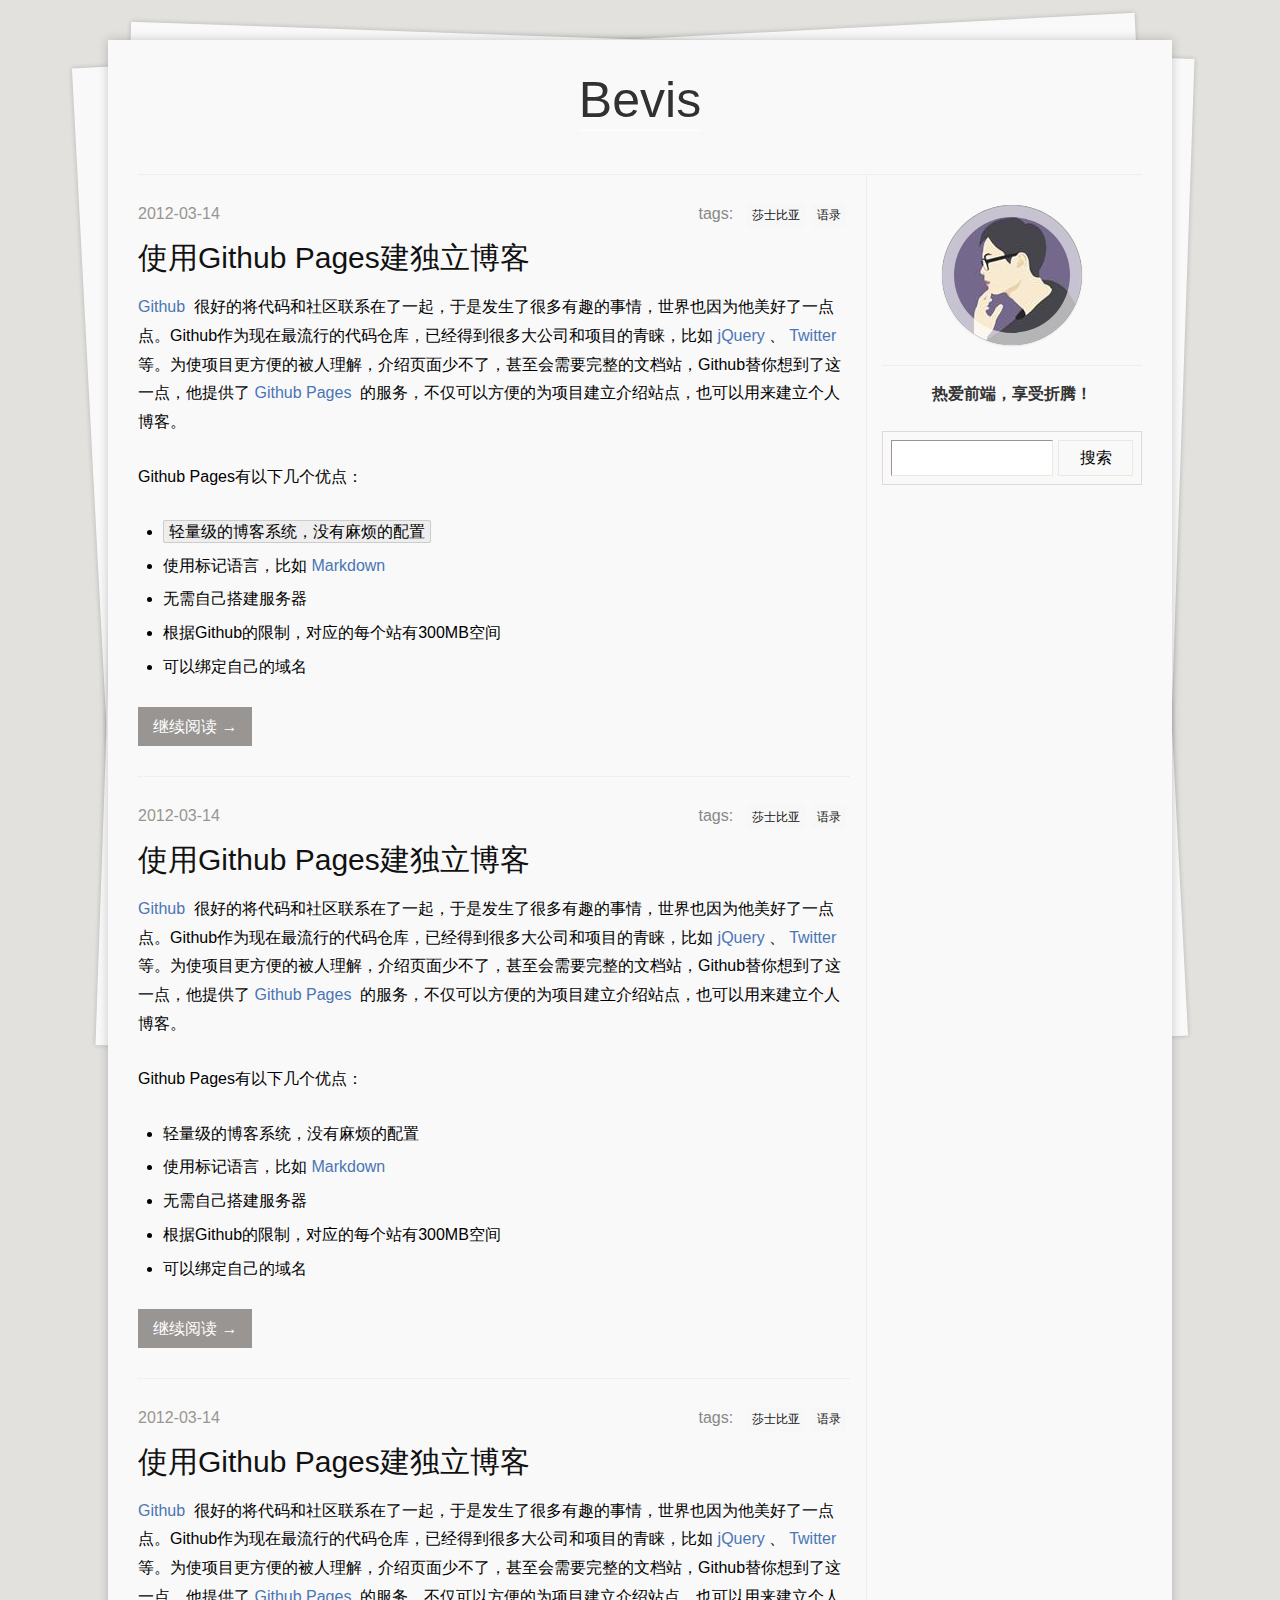
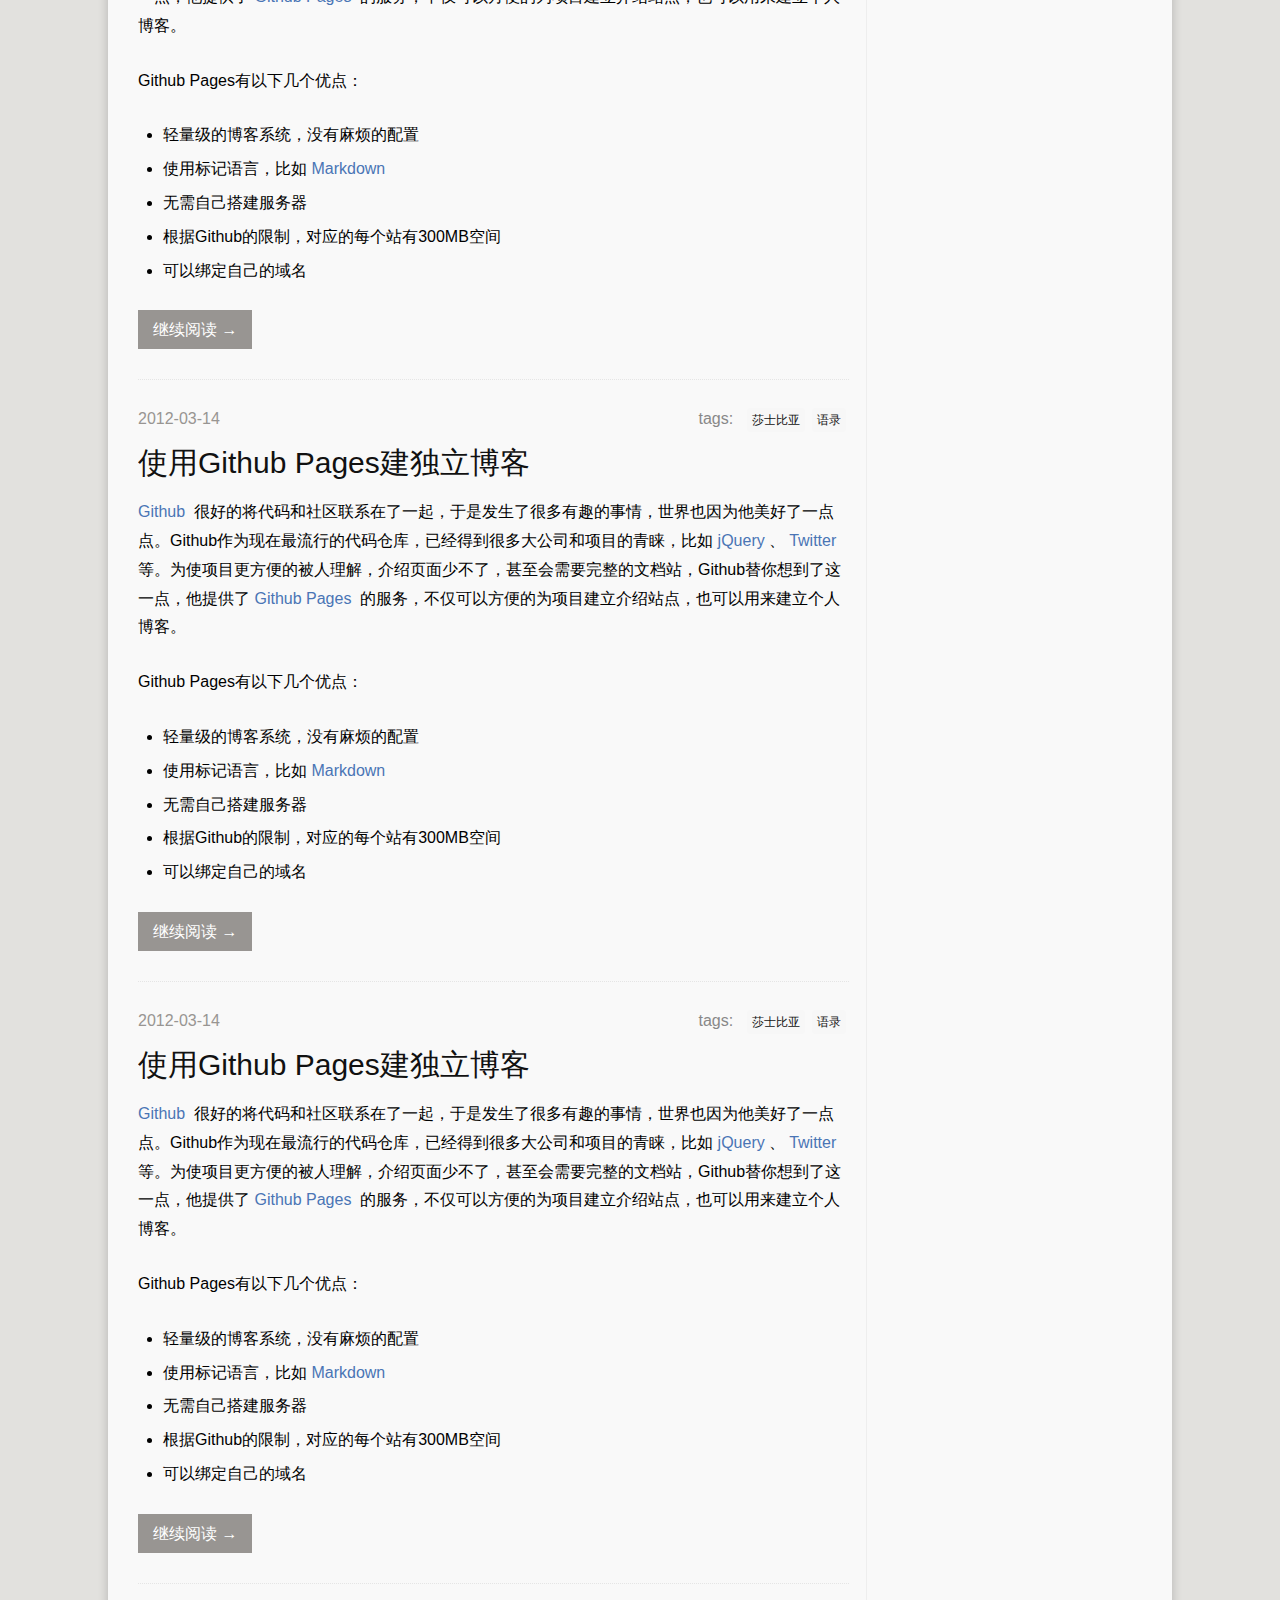
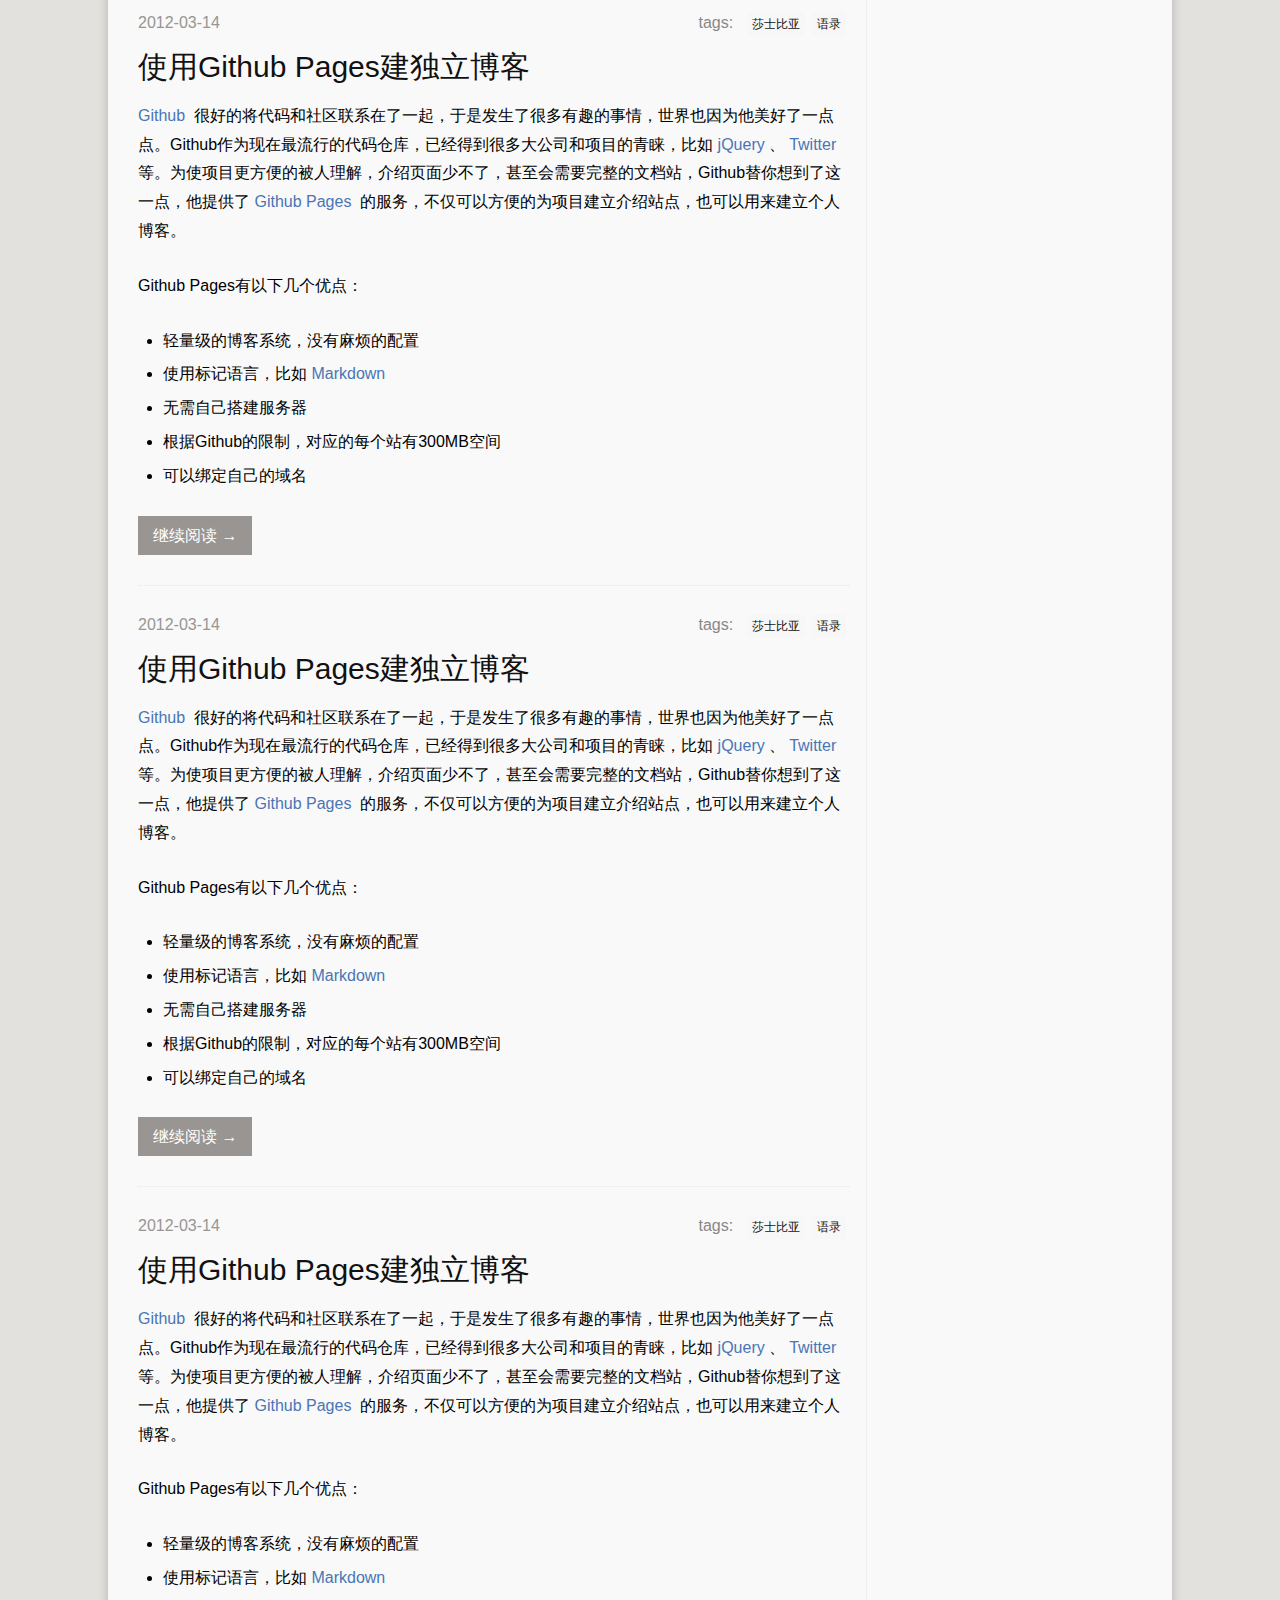
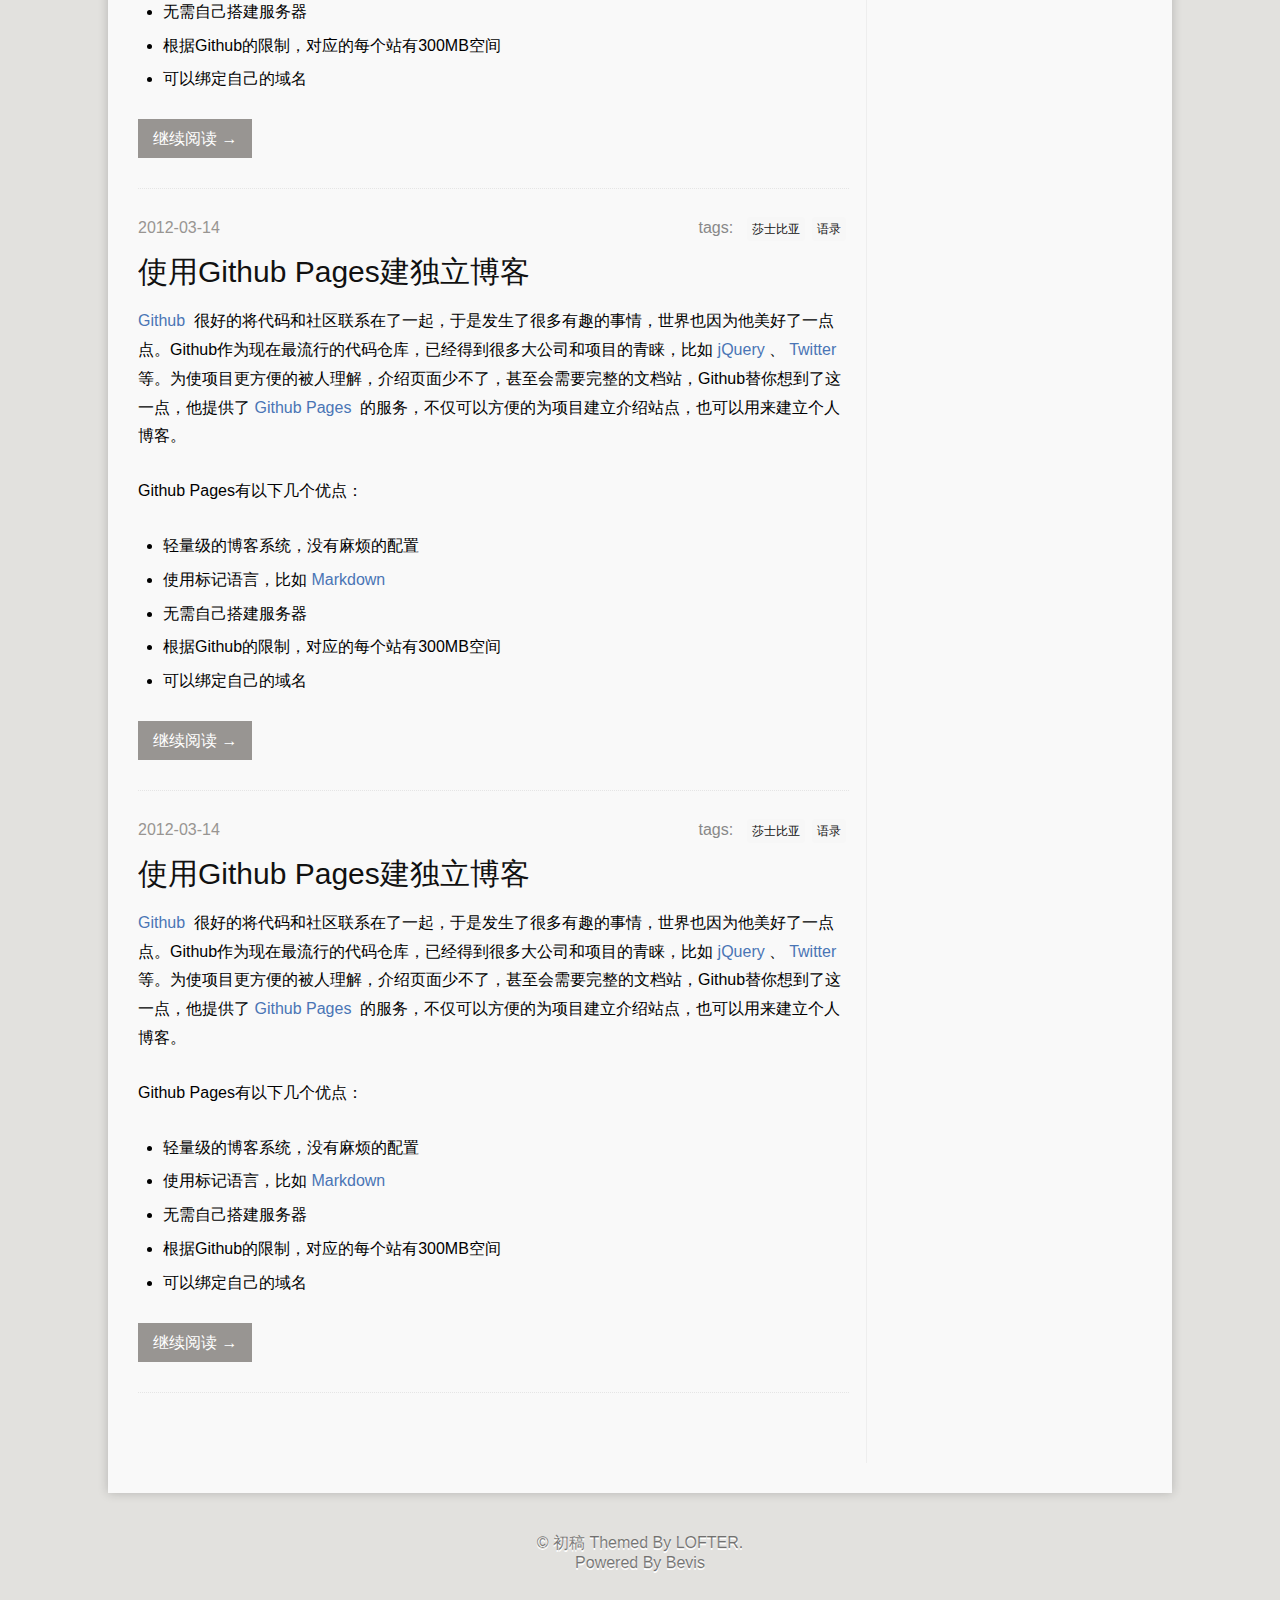
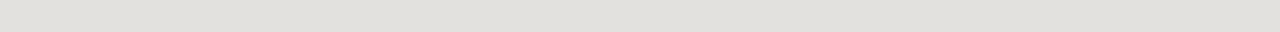
==== commit 34855eaf: "2014.3.6" ====
--- a/index.html
+++ b/index.html
@@ -12,8 +12,8 @@
 </head>
 <body>
 	<div class="wrap">
-		<div id="papera" style="height: 1024px;"></div>
-		<div id="paperb" style="height: 1024px;"></div>
+		<div id="papera"></div>
+		<div id="paperb"></div>
 		<!-- blog wrap-->
 		<div class="contentwrap">
 			<header class="tophead">
@@ -51,7 +51,7 @@
 					</div>
 				</aside>
 				<!--文章区-->
-				<div class="articlewrap">
+				<div id="paperc" class="articlewrap">
 					<article class="marticle">
 						<header>
 							<div class="time">
@@ -453,13 +453,25 @@
 		<footer class="pagefoot">
 			<p>
 				<span>©</span>
-				预览 Themed By 
+				初稿 Themed By 
 				<a href="#">LOFTER. </a>
 			</p>
 			<p>
 				Powered By <a href="#">Bevis</a>
 			</p>
 		</footer>
+		<script type="text/javascript">
+		var $$ = function(id){
+			return document.getElementById(id);
+		};
+		(function(){
+			var papera = $$("papera"),
+				paperb = $$("paperb"),
+				paperc = $$("paperc"),
+				stylecH = paperc.offsetHeight;
+			papera.style.height = paperb.style.height = stylecH + "px";
+		}());
+		</script>
 	</div>
 	<!--<div>
 		<script>
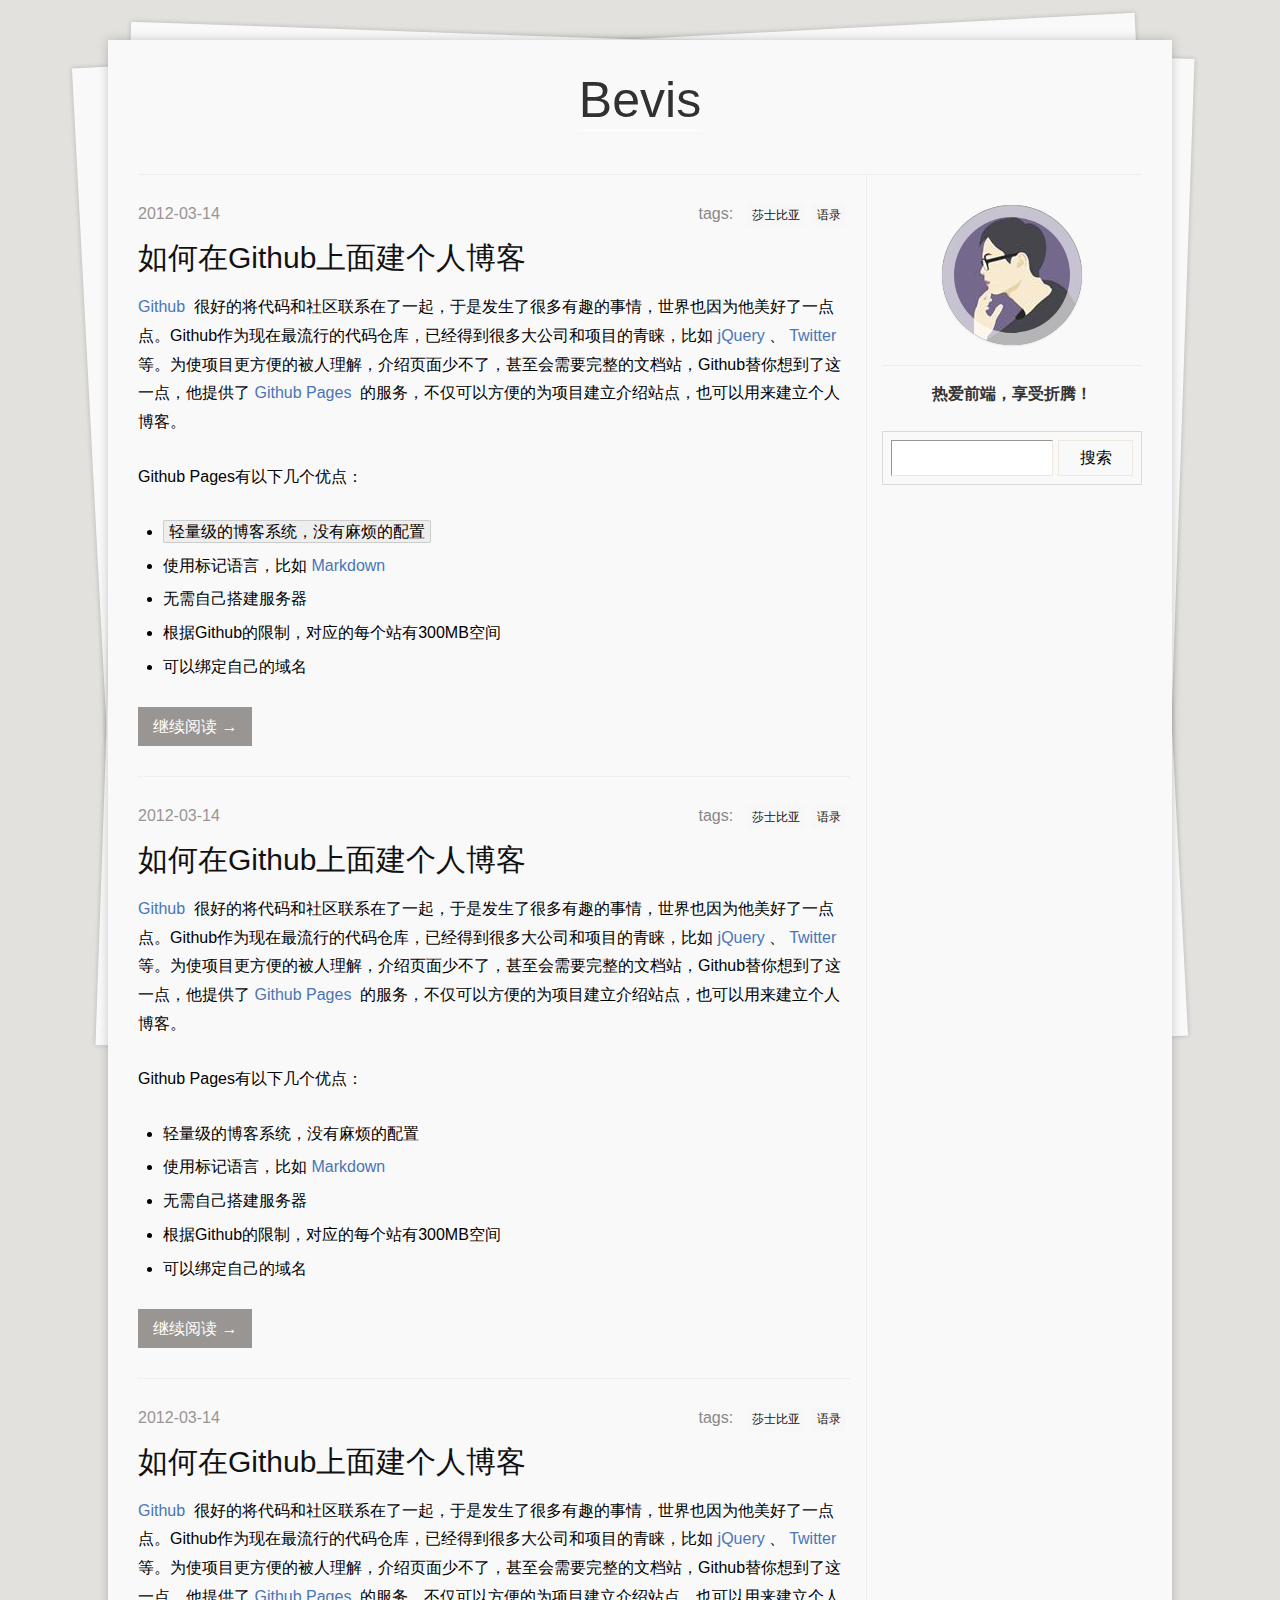
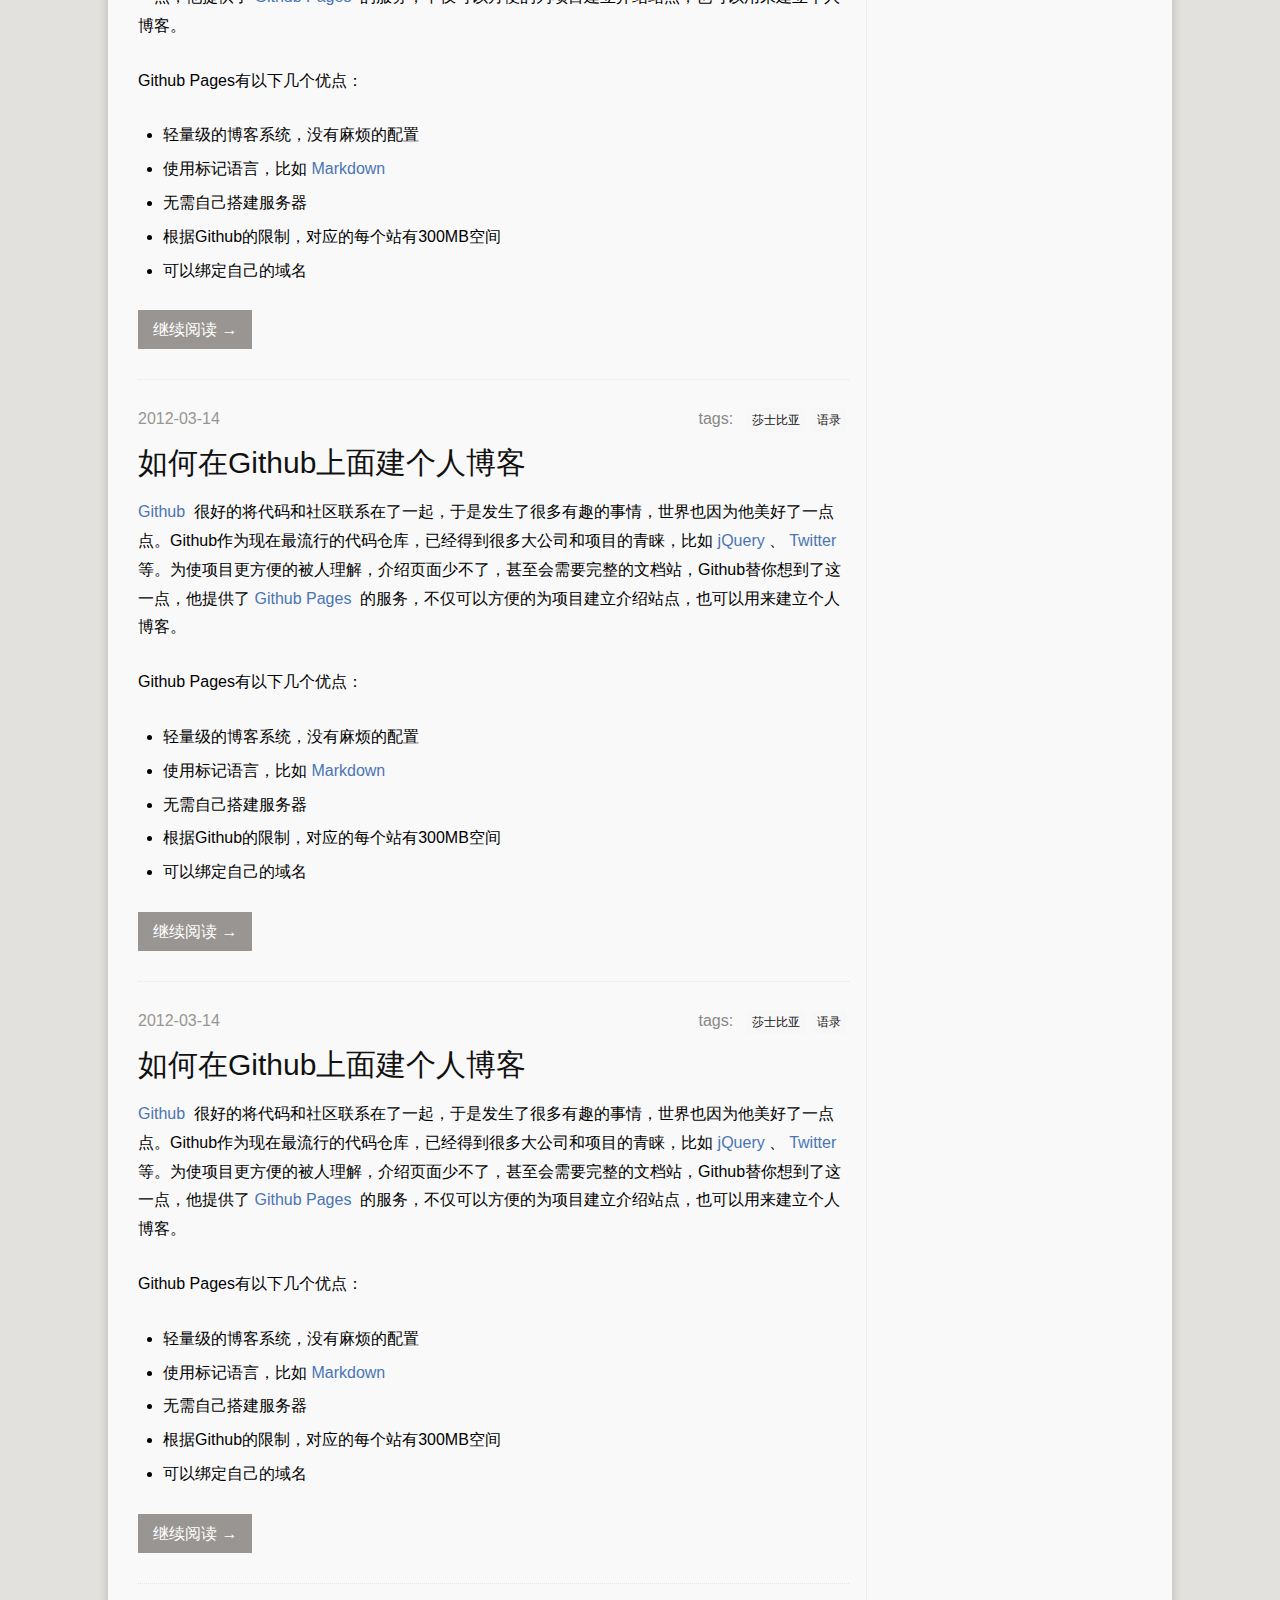
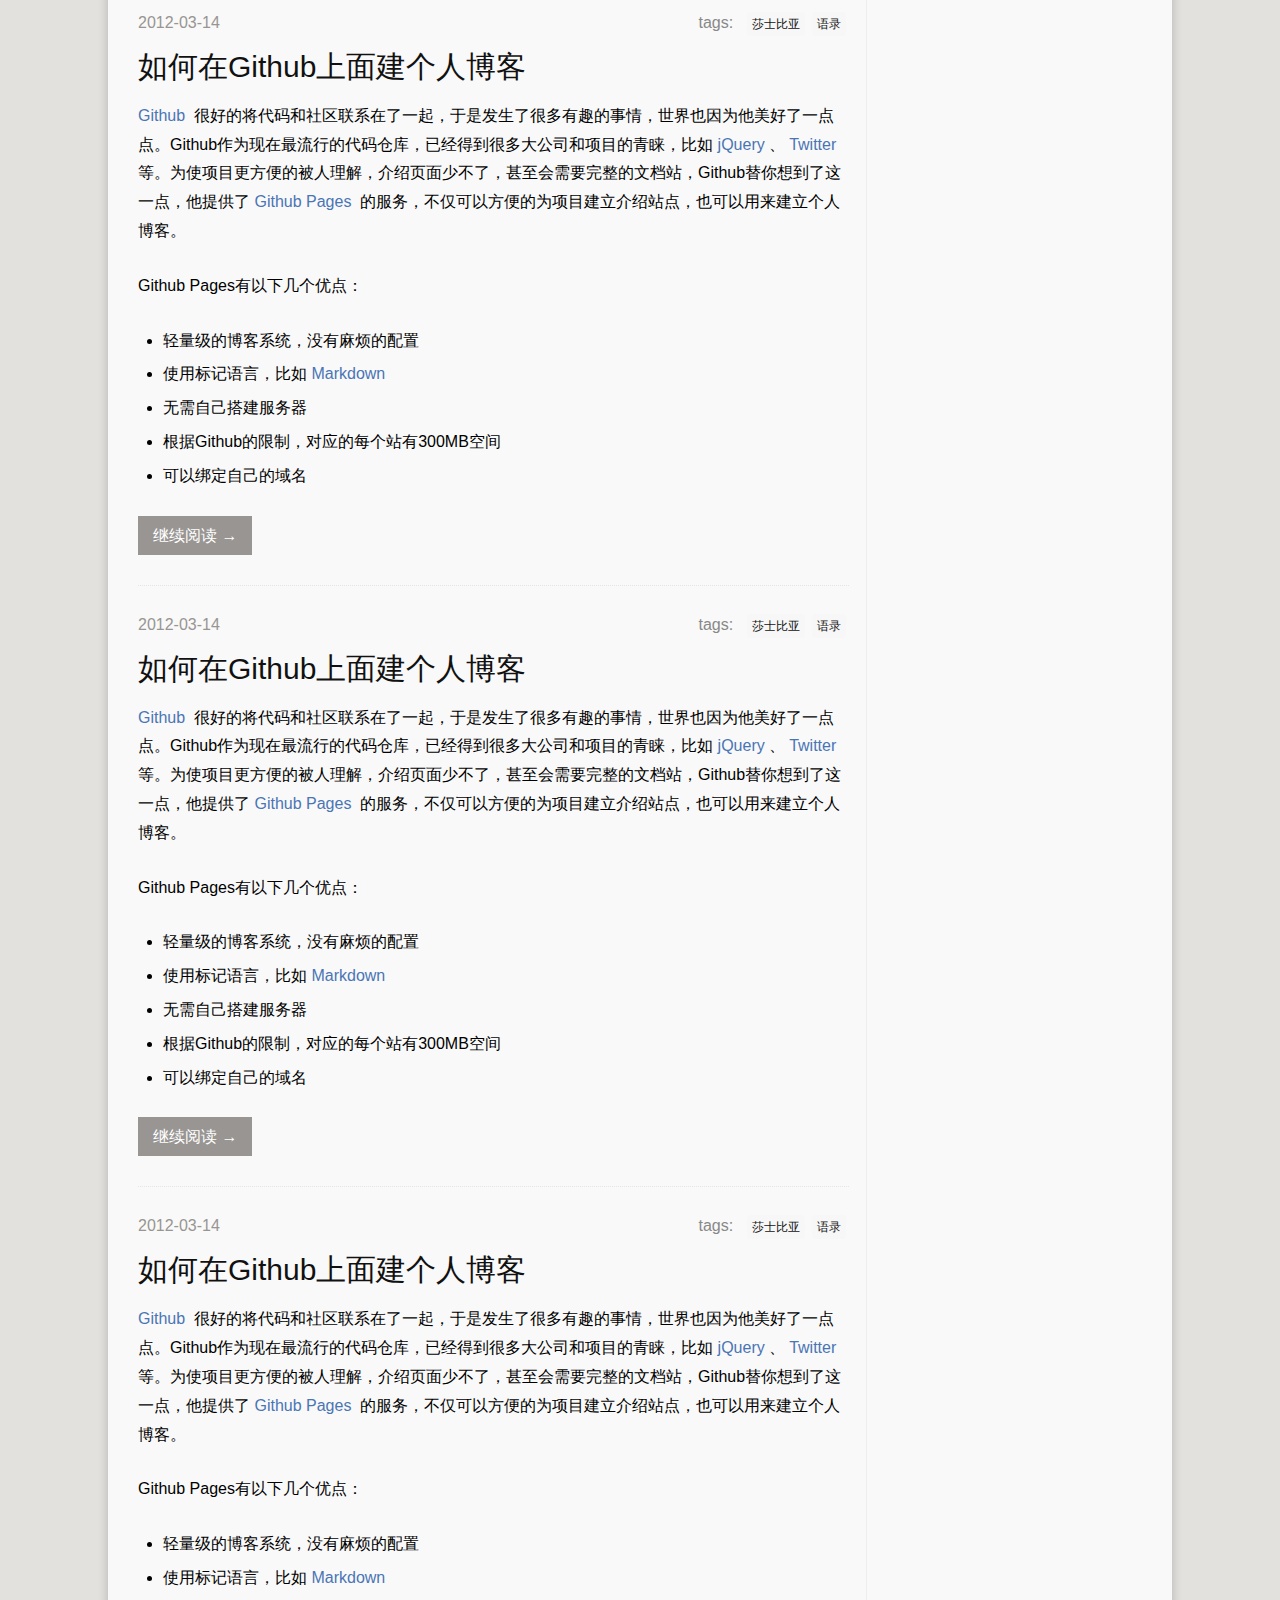
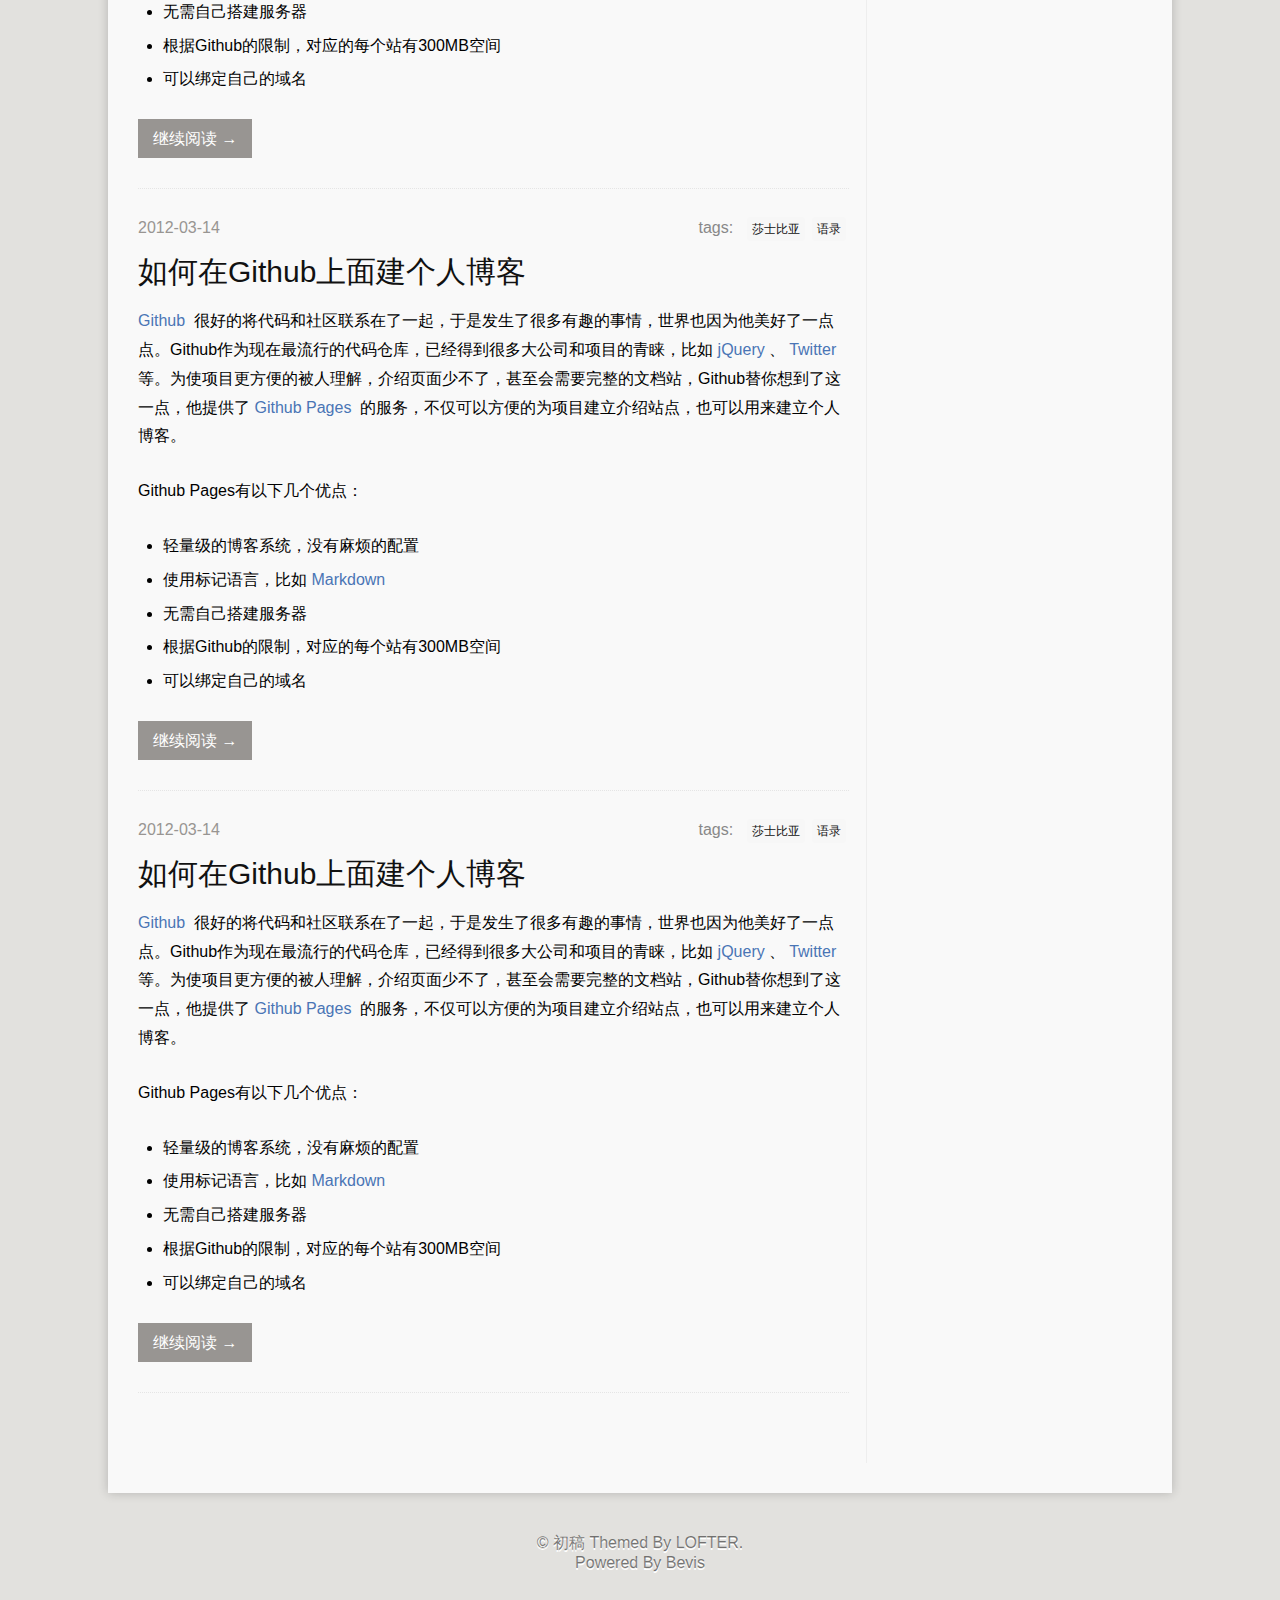
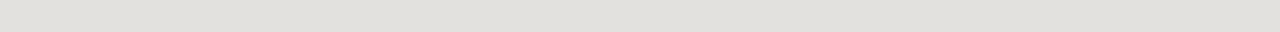
==== commit 07679db4: "2014.3.7" ====
--- a/index.html
+++ b/index.html
@@ -63,7 +63,7 @@
 								<span>2012-03-14</span>
 							</div>
 							<h1>
-								<a href="#">使用Github Pages建独立博客</a>
+								<a href="#">如何在Github上面建个人博客</a>
 							</h1>
 						</header>
 						<div class="acontent">
@@ -105,7 +105,7 @@
 								<span>2012-03-14</span>
 							</div>
 							<h1>
-								<a href="#">使用Github Pages建独立博客</a>
+								<a href="#">如何在Github上面建个人博客</a>
 							</h1>
 						</header>
 						<div class="acontent">
@@ -145,7 +145,7 @@
 								<span>2012-03-14</span>
 							</div>
 							<h1>
-								<a href="#">使用Github Pages建独立博客</a>
+								<a href="#">如何在Github上面建个人博客</a>
 							</h1>
 						</header>
 						<div class="acontent">
@@ -185,241 +185,241 @@
 								<span>2012-03-14</span>
 							</div>
 							<h1>
-								<a href="#">使用Github Pages建独立博客</a>
-							</h1>
-						</header>
-						<div class="acontent">
-							<p>
-								<a href="http://github.com/" title="Github" target="_blank" class="external">Github</a>
-								很好的将代码和社区联系在了一起，于是发生了很多有趣的事情，世界也因为他美好了一点点。Github作为现在最流行的代码仓库，已经得到很多大公司和项目的青睐，比如
-								<a href="https://github.com/jquery/jquery" title="jQuery@github" target="_blank" class="external">jQuery</a>、
-								<a href="https://github.com/twitter/bootstrap" title="Twitter@github" target="_blank" class="external">Twitter</a>
-								等。为使项目更方便的被人理解，介绍页面少不了，甚至会需要完整的文档站，Github替你想到了这一点，他提供了
-								<a href="http://pages.github.com/" title="Github Pages" target="_blank" class="external">Github Pages</a>
-								的服务，不仅可以方便的为项目建立介绍站点，也可以用来建立个人博客。
-							</p>
-							<p>Github Pages有以下几个优点：</p>
-							<ul class="disc">
-							    <li>轻量级的博客系统，没有麻烦的配置</li>
-							    <li>使用标记语言，比如
-							    	<a href="http://markdown.tw/" target="_blank" class="external">Markdown</a>
-							    </li>
-							    <li>无需自己搭建服务器</li>
-							    <li>根据Github的限制，对应的每个站有300MB空间</li>
-							    <li>可以绑定自己的域名</li>
-							</ul>
-							<span class="continueread">
-								<a href="#">继续阅读 →</a>
-							</span>
-						</div>
-					</article>
-					<article class="marticle">
-						<header>
-							<div class="time">
-								<p class="tagsbox">
-									tags: &nbsp;
-									<a href="#" class="tags">莎士比亚</a>
-									<a href="#" class="tags">语录</a>
-								</p>
-								<span>2012-03-14</span>
-							</div>
-							<h1>
-								<a href="#">使用Github Pages建独立博客</a>
-							</h1>
-						</header>
-						<div class="acontent">
-							<p>
-								<a href="http://github.com/" title="Github" target="_blank" class="external">Github</a>
-								很好的将代码和社区联系在了一起，于是发生了很多有趣的事情，世界也因为他美好了一点点。Github作为现在最流行的代码仓库，已经得到很多大公司和项目的青睐，比如
-								<a href="https://github.com/jquery/jquery" title="jQuery@github" target="_blank" class="external">jQuery</a>、
-								<a href="https://github.com/twitter/bootstrap" title="Twitter@github" target="_blank" class="external">Twitter</a>
-								等。为使项目更方便的被人理解，介绍页面少不了，甚至会需要完整的文档站，Github替你想到了这一点，他提供了
-								<a href="http://pages.github.com/" title="Github Pages" target="_blank" class="external">Github Pages</a>
-								的服务，不仅可以方便的为项目建立介绍站点，也可以用来建立个人博客。
-							</p>
-							<p>Github Pages有以下几个优点：</p>
-							<ul class="disc">
-							    <li>轻量级的博客系统，没有麻烦的配置</li>
-							    <li>使用标记语言，比如
-							    	<a href="http://markdown.tw/" target="_blank" class="external">Markdown</a>
-							    </li>
-							    <li>无需自己搭建服务器</li>
-							    <li>根据Github的限制，对应的每个站有300MB空间</li>
-							    <li>可以绑定自己的域名</li>
-							</ul>
-							<span class="continueread">
-								<a href="#">继续阅读 →</a>
-							</span>
-						</div>
-					</article>
-					<article class="marticle">
-						<header>
-							<div class="time">
-								<p class="tagsbox">
-									tags: &nbsp;
-									<a href="#" class="tags">莎士比亚</a>
-									<a href="#" class="tags">语录</a>
-								</p>
-								<span>2012-03-14</span>
-							</div>
-							<h1>
-								<a href="#">使用Github Pages建独立博客</a>
-							</h1>
-						</header>
-						<div class="acontent">
-							<p>
-								<a href="http://github.com/" title="Github" target="_blank" class="external">Github</a>
-								很好的将代码和社区联系在了一起，于是发生了很多有趣的事情，世界也因为他美好了一点点。Github作为现在最流行的代码仓库，已经得到很多大公司和项目的青睐，比如
-								<a href="https://github.com/jquery/jquery" title="jQuery@github" target="_blank" class="external">jQuery</a>、
-								<a href="https://github.com/twitter/bootstrap" title="Twitter@github" target="_blank" class="external">Twitter</a>
-								等。为使项目更方便的被人理解，介绍页面少不了，甚至会需要完整的文档站，Github替你想到了这一点，他提供了
-								<a href="http://pages.github.com/" title="Github Pages" target="_blank" class="external">Github Pages</a>
-								的服务，不仅可以方便的为项目建立介绍站点，也可以用来建立个人博客。
-							</p>
-							<p>Github Pages有以下几个优点：</p>
-							<ul class="disc">
-							    <li>轻量级的博客系统，没有麻烦的配置</li>
-							    <li>使用标记语言，比如
-							    	<a href="http://markdown.tw/" target="_blank" class="external">Markdown</a>
-							    </li>
-							    <li>无需自己搭建服务器</li>
-							    <li>根据Github的限制，对应的每个站有300MB空间</li>
-							    <li>可以绑定自己的域名</li>
-							</ul>
-							<span class="continueread">
-								<a href="#">继续阅读 →</a>
-							</span>
-						</div>
-					</article>
-					<article class="marticle">
-						<header>
-							<div class="time">
-								<p class="tagsbox">
-									tags: &nbsp;
-									<a href="#" class="tags">莎士比亚</a>
-									<a href="#" class="tags">语录</a>
-								</p>
-								<span>2012-03-14</span>
-							</div>
-							<h1>
-								<a href="#">使用Github Pages建独立博客</a>
-							</h1>
-						</header>
-						<div class="acontent">
-							<p>
-								<a href="http://github.com/" title="Github" target="_blank" class="external">Github</a>
-								很好的将代码和社区联系在了一起，于是发生了很多有趣的事情，世界也因为他美好了一点点。Github作为现在最流行的代码仓库，已经得到很多大公司和项目的青睐，比如
-								<a href="https://github.com/jquery/jquery" title="jQuery@github" target="_blank" class="external">jQuery</a>、
-								<a href="https://github.com/twitter/bootstrap" title="Twitter@github" target="_blank" class="external">Twitter</a>
-								等。为使项目更方便的被人理解，介绍页面少不了，甚至会需要完整的文档站，Github替你想到了这一点，他提供了
-								<a href="http://pages.github.com/" title="Github Pages" target="_blank" class="external">Github Pages</a>
-								的服务，不仅可以方便的为项目建立介绍站点，也可以用来建立个人博客。
-							</p>
-							<p>Github Pages有以下几个优点：</p>
-							<ul class="disc">
-							    <li>轻量级的博客系统，没有麻烦的配置</li>
-							    <li>使用标记语言，比如
-							    	<a href="http://markdown.tw/" target="_blank" class="external">Markdown</a>
-							    </li>
-							    <li>无需自己搭建服务器</li>
-							    <li>根据Github的限制，对应的每个站有300MB空间</li>
-							    <li>可以绑定自己的域名</li>
-							</ul>
-							<span class="continueread">
-								<a href="#">继续阅读 →</a>
-							</span>
-						</div>
-					</article>
-					<article class="marticle">
-						<header>
-							<div class="time">
-								<p class="tagsbox">
-									tags: &nbsp;
-									<a href="#" class="tags">莎士比亚</a>
-									<a href="#" class="tags">语录</a>
-								</p>
-								<span>2012-03-14</span>
-							</div>
-							<h1>
-								<a href="#">使用Github Pages建独立博客</a>
-							</h1>
-						</header>
-						<div class="acontent">
-							<p>
-								<a href="http://github.com/" title="Github" target="_blank" class="external">Github</a>
-								很好的将代码和社区联系在了一起，于是发生了很多有趣的事情，世界也因为他美好了一点点。Github作为现在最流行的代码仓库，已经得到很多大公司和项目的青睐，比如
-								<a href="https://github.com/jquery/jquery" title="jQuery@github" target="_blank" class="external">jQuery</a>、
-								<a href="https://github.com/twitter/bootstrap" title="Twitter@github" target="_blank" class="external">Twitter</a>
-								等。为使项目更方便的被人理解，介绍页面少不了，甚至会需要完整的文档站，Github替你想到了这一点，他提供了
-								<a href="http://pages.github.com/" title="Github Pages" target="_blank" class="external">Github Pages</a>
-								的服务，不仅可以方便的为项目建立介绍站点，也可以用来建立个人博客。
-							</p>
-							<p>Github Pages有以下几个优点：</p>
-							<ul class="disc">
-							    <li>轻量级的博客系统，没有麻烦的配置</li>
-							    <li>使用标记语言，比如
-							    	<a href="http://markdown.tw/" target="_blank" class="external">Markdown</a>
-							    </li>
-							    <li>无需自己搭建服务器</li>
-							    <li>根据Github的限制，对应的每个站有300MB空间</li>
-							    <li>可以绑定自己的域名</li>
-							</ul>
-							<span class="continueread">
-								<a href="#">继续阅读 →</a>
-							</span>
-						</div>
-					</article>
-					<article class="marticle">
-						<header>
-							<div class="time">
-								<p class="tagsbox">
-									tags: &nbsp;
-									<a href="#" class="tags">莎士比亚</a>
-									<a href="#" class="tags">语录</a>
-								</p>
-								<span>2012-03-14</span>
-							</div>
-							<h1>
-								<a href="#">使用Github Pages建独立博客</a>
-							</h1>
-						</header>
-						<div class="acontent">
-							<p>
-								<a href="http://github.com/" title="Github" target="_blank" class="external">Github</a>
-								很好的将代码和社区联系在了一起，于是发生了很多有趣的事情，世界也因为他美好了一点点。Github作为现在最流行的代码仓库，已经得到很多大公司和项目的青睐，比如
-								<a href="https://github.com/jquery/jquery" title="jQuery@github" target="_blank" class="external">jQuery</a>、
-								<a href="https://github.com/twitter/bootstrap" title="Twitter@github" target="_blank" class="external">Twitter</a>
-								等。为使项目更方便的被人理解，介绍页面少不了，甚至会需要完整的文档站，Github替你想到了这一点，他提供了
-								<a href="http://pages.github.com/" title="Github Pages" target="_blank" class="external">Github Pages</a>
-								的服务，不仅可以方便的为项目建立介绍站点，也可以用来建立个人博客。
-							</p>
-							<p>Github Pages有以下几个优点：</p>
-							<ul class="disc">
-							    <li>轻量级的博客系统，没有麻烦的配置</li>
-							    <li>使用标记语言，比如
-							    	<a href="http://markdown.tw/" target="_blank" class="external">Markdown</a>
-							    </li>
-							    <li>无需自己搭建服务器</li>
-							    <li>根据Github的限制，对应的每个站有300MB空间</li>
-							    <li>可以绑定自己的域名</li>
-							</ul>
-							<span class="continueread">
-								<a href="#">继续阅读 →</a>
-							</span>
-						</div>
-					</article>
-					<article class="marticle">
-						<header>
-							<div class="time">
-								<p class="tagsbox">
-									tags: &nbsp;
-									<a href="#" class="tags">莎士比亚</a>
-									<a href="#" class="tags">语录</a>
-								</p>
-								<span>2012-03-14</span>
-							</div>
-							<h1>
-								<a href="#">使用Github Pages建独立博客</a>
+								<a href="#">如何在Github上面建个人博客</a>
+							</h1>
+						</header>
+						<div class="acontent">
+							<p>
+								<a href="http://github.com/" title="Github" target="_blank" class="external">Github</a>
+								很好的将代码和社区联系在了一起，于是发生了很多有趣的事情，世界也因为他美好了一点点。Github作为现在最流行的代码仓库，已经得到很多大公司和项目的青睐，比如
+								<a href="https://github.com/jquery/jquery" title="jQuery@github" target="_blank" class="external">jQuery</a>、
+								<a href="https://github.com/twitter/bootstrap" title="Twitter@github" target="_blank" class="external">Twitter</a>
+								等。为使项目更方便的被人理解，介绍页面少不了，甚至会需要完整的文档站，Github替你想到了这一点，他提供了
+								<a href="http://pages.github.com/" title="Github Pages" target="_blank" class="external">Github Pages</a>
+								的服务，不仅可以方便的为项目建立介绍站点，也可以用来建立个人博客。
+							</p>
+							<p>Github Pages有以下几个优点：</p>
+							<ul class="disc">
+							    <li>轻量级的博客系统，没有麻烦的配置</li>
+							    <li>使用标记语言，比如
+							    	<a href="http://markdown.tw/" target="_blank" class="external">Markdown</a>
+							    </li>
+							    <li>无需自己搭建服务器</li>
+							    <li>根据Github的限制，对应的每个站有300MB空间</li>
+							    <li>可以绑定自己的域名</li>
+							</ul>
+							<span class="continueread">
+								<a href="#">继续阅读 →</a>
+							</span>
+						</div>
+					</article>
+					<article class="marticle">
+						<header>
+							<div class="time">
+								<p class="tagsbox">
+									tags: &nbsp;
+									<a href="#" class="tags">莎士比亚</a>
+									<a href="#" class="tags">语录</a>
+								</p>
+								<span>2012-03-14</span>
+							</div>
+							<h1>
+								<a href="#">如何在Github上面建个人博客</a>
+							</h1>
+						</header>
+						<div class="acontent">
+							<p>
+								<a href="http://github.com/" title="Github" target="_blank" class="external">Github</a>
+								很好的将代码和社区联系在了一起，于是发生了很多有趣的事情，世界也因为他美好了一点点。Github作为现在最流行的代码仓库，已经得到很多大公司和项目的青睐，比如
+								<a href="https://github.com/jquery/jquery" title="jQuery@github" target="_blank" class="external">jQuery</a>、
+								<a href="https://github.com/twitter/bootstrap" title="Twitter@github" target="_blank" class="external">Twitter</a>
+								等。为使项目更方便的被人理解，介绍页面少不了，甚至会需要完整的文档站，Github替你想到了这一点，他提供了
+								<a href="http://pages.github.com/" title="Github Pages" target="_blank" class="external">Github Pages</a>
+								的服务，不仅可以方便的为项目建立介绍站点，也可以用来建立个人博客。
+							</p>
+							<p>Github Pages有以下几个优点：</p>
+							<ul class="disc">
+							    <li>轻量级的博客系统，没有麻烦的配置</li>
+							    <li>使用标记语言，比如
+							    	<a href="http://markdown.tw/" target="_blank" class="external">Markdown</a>
+							    </li>
+							    <li>无需自己搭建服务器</li>
+							    <li>根据Github的限制，对应的每个站有300MB空间</li>
+							    <li>可以绑定自己的域名</li>
+							</ul>
+							<span class="continueread">
+								<a href="#">继续阅读 →</a>
+							</span>
+						</div>
+					</article>
+					<article class="marticle">
+						<header>
+							<div class="time">
+								<p class="tagsbox">
+									tags: &nbsp;
+									<a href="#" class="tags">莎士比亚</a>
+									<a href="#" class="tags">语录</a>
+								</p>
+								<span>2012-03-14</span>
+							</div>
+							<h1>
+								<a href="#">如何在Github上面建个人博客</a>
+							</h1>
+						</header>
+						<div class="acontent">
+							<p>
+								<a href="http://github.com/" title="Github" target="_blank" class="external">Github</a>
+								很好的将代码和社区联系在了一起，于是发生了很多有趣的事情，世界也因为他美好了一点点。Github作为现在最流行的代码仓库，已经得到很多大公司和项目的青睐，比如
+								<a href="https://github.com/jquery/jquery" title="jQuery@github" target="_blank" class="external">jQuery</a>、
+								<a href="https://github.com/twitter/bootstrap" title="Twitter@github" target="_blank" class="external">Twitter</a>
+								等。为使项目更方便的被人理解，介绍页面少不了，甚至会需要完整的文档站，Github替你想到了这一点，他提供了
+								<a href="http://pages.github.com/" title="Github Pages" target="_blank" class="external">Github Pages</a>
+								的服务，不仅可以方便的为项目建立介绍站点，也可以用来建立个人博客。
+							</p>
+							<p>Github Pages有以下几个优点：</p>
+							<ul class="disc">
+							    <li>轻量级的博客系统，没有麻烦的配置</li>
+							    <li>使用标记语言，比如
+							    	<a href="http://markdown.tw/" target="_blank" class="external">Markdown</a>
+							    </li>
+							    <li>无需自己搭建服务器</li>
+							    <li>根据Github的限制，对应的每个站有300MB空间</li>
+							    <li>可以绑定自己的域名</li>
+							</ul>
+							<span class="continueread">
+								<a href="#">继续阅读 →</a>
+							</span>
+						</div>
+					</article>
+					<article class="marticle">
+						<header>
+							<div class="time">
+								<p class="tagsbox">
+									tags: &nbsp;
+									<a href="#" class="tags">莎士比亚</a>
+									<a href="#" class="tags">语录</a>
+								</p>
+								<span>2012-03-14</span>
+							</div>
+							<h1>
+								<a href="#">如何在Github上面建个人博客</a>
+							</h1>
+						</header>
+						<div class="acontent">
+							<p>
+								<a href="http://github.com/" title="Github" target="_blank" class="external">Github</a>
+								很好的将代码和社区联系在了一起，于是发生了很多有趣的事情，世界也因为他美好了一点点。Github作为现在最流行的代码仓库，已经得到很多大公司和项目的青睐，比如
+								<a href="https://github.com/jquery/jquery" title="jQuery@github" target="_blank" class="external">jQuery</a>、
+								<a href="https://github.com/twitter/bootstrap" title="Twitter@github" target="_blank" class="external">Twitter</a>
+								等。为使项目更方便的被人理解，介绍页面少不了，甚至会需要完整的文档站，Github替你想到了这一点，他提供了
+								<a href="http://pages.github.com/" title="Github Pages" target="_blank" class="external">Github Pages</a>
+								的服务，不仅可以方便的为项目建立介绍站点，也可以用来建立个人博客。
+							</p>
+							<p>Github Pages有以下几个优点：</p>
+							<ul class="disc">
+							    <li>轻量级的博客系统，没有麻烦的配置</li>
+							    <li>使用标记语言，比如
+							    	<a href="http://markdown.tw/" target="_blank" class="external">Markdown</a>
+							    </li>
+							    <li>无需自己搭建服务器</li>
+							    <li>根据Github的限制，对应的每个站有300MB空间</li>
+							    <li>可以绑定自己的域名</li>
+							</ul>
+							<span class="continueread">
+								<a href="#">继续阅读 →</a>
+							</span>
+						</div>
+					</article>
+					<article class="marticle">
+						<header>
+							<div class="time">
+								<p class="tagsbox">
+									tags: &nbsp;
+									<a href="#" class="tags">莎士比亚</a>
+									<a href="#" class="tags">语录</a>
+								</p>
+								<span>2012-03-14</span>
+							</div>
+							<h1>
+								<a href="#">如何在Github上面建个人博客</a>
+							</h1>
+						</header>
+						<div class="acontent">
+							<p>
+								<a href="http://github.com/" title="Github" target="_blank" class="external">Github</a>
+								很好的将代码和社区联系在了一起，于是发生了很多有趣的事情，世界也因为他美好了一点点。Github作为现在最流行的代码仓库，已经得到很多大公司和项目的青睐，比如
+								<a href="https://github.com/jquery/jquery" title="jQuery@github" target="_blank" class="external">jQuery</a>、
+								<a href="https://github.com/twitter/bootstrap" title="Twitter@github" target="_blank" class="external">Twitter</a>
+								等。为使项目更方便的被人理解，介绍页面少不了，甚至会需要完整的文档站，Github替你想到了这一点，他提供了
+								<a href="http://pages.github.com/" title="Github Pages" target="_blank" class="external">Github Pages</a>
+								的服务，不仅可以方便的为项目建立介绍站点，也可以用来建立个人博客。
+							</p>
+							<p>Github Pages有以下几个优点：</p>
+							<ul class="disc">
+							    <li>轻量级的博客系统，没有麻烦的配置</li>
+							    <li>使用标记语言，比如
+							    	<a href="http://markdown.tw/" target="_blank" class="external">Markdown</a>
+							    </li>
+							    <li>无需自己搭建服务器</li>
+							    <li>根据Github的限制，对应的每个站有300MB空间</li>
+							    <li>可以绑定自己的域名</li>
+							</ul>
+							<span class="continueread">
+								<a href="#">继续阅读 →</a>
+							</span>
+						</div>
+					</article>
+					<article class="marticle">
+						<header>
+							<div class="time">
+								<p class="tagsbox">
+									tags: &nbsp;
+									<a href="#" class="tags">莎士比亚</a>
+									<a href="#" class="tags">语录</a>
+								</p>
+								<span>2012-03-14</span>
+							</div>
+							<h1>
+								<a href="#">如何在Github上面建个人博客</a>
+							</h1>
+						</header>
+						<div class="acontent">
+							<p>
+								<a href="http://github.com/" title="Github" target="_blank" class="external">Github</a>
+								很好的将代码和社区联系在了一起，于是发生了很多有趣的事情，世界也因为他美好了一点点。Github作为现在最流行的代码仓库，已经得到很多大公司和项目的青睐，比如
+								<a href="https://github.com/jquery/jquery" title="jQuery@github" target="_blank" class="external">jQuery</a>、
+								<a href="https://github.com/twitter/bootstrap" title="Twitter@github" target="_blank" class="external">Twitter</a>
+								等。为使项目更方便的被人理解，介绍页面少不了，甚至会需要完整的文档站，Github替你想到了这一点，他提供了
+								<a href="http://pages.github.com/" title="Github Pages" target="_blank" class="external">Github Pages</a>
+								的服务，不仅可以方便的为项目建立介绍站点，也可以用来建立个人博客。
+							</p>
+							<p>Github Pages有以下几个优点：</p>
+							<ul class="disc">
+							    <li>轻量级的博客系统，没有麻烦的配置</li>
+							    <li>使用标记语言，比如
+							    	<a href="http://markdown.tw/" target="_blank" class="external">Markdown</a>
+							    </li>
+							    <li>无需自己搭建服务器</li>
+							    <li>根据Github的限制，对应的每个站有300MB空间</li>
+							    <li>可以绑定自己的域名</li>
+							</ul>
+							<span class="continueread">
+								<a href="#">继续阅读 →</a>
+							</span>
+						</div>
+					</article>
+					<article class="marticle">
+						<header>
+							<div class="time">
+								<p class="tagsbox">
+									tags: &nbsp;
+									<a href="#" class="tags">莎士比亚</a>
+									<a href="#" class="tags">语录</a>
+								</p>
+								<span>2012-03-14</span>
+							</div>
+							<h1>
+								<a href="#">如何在Github上面建个人博客</a>
 							</h1>
 						</header>
 						<div class="acontent">
